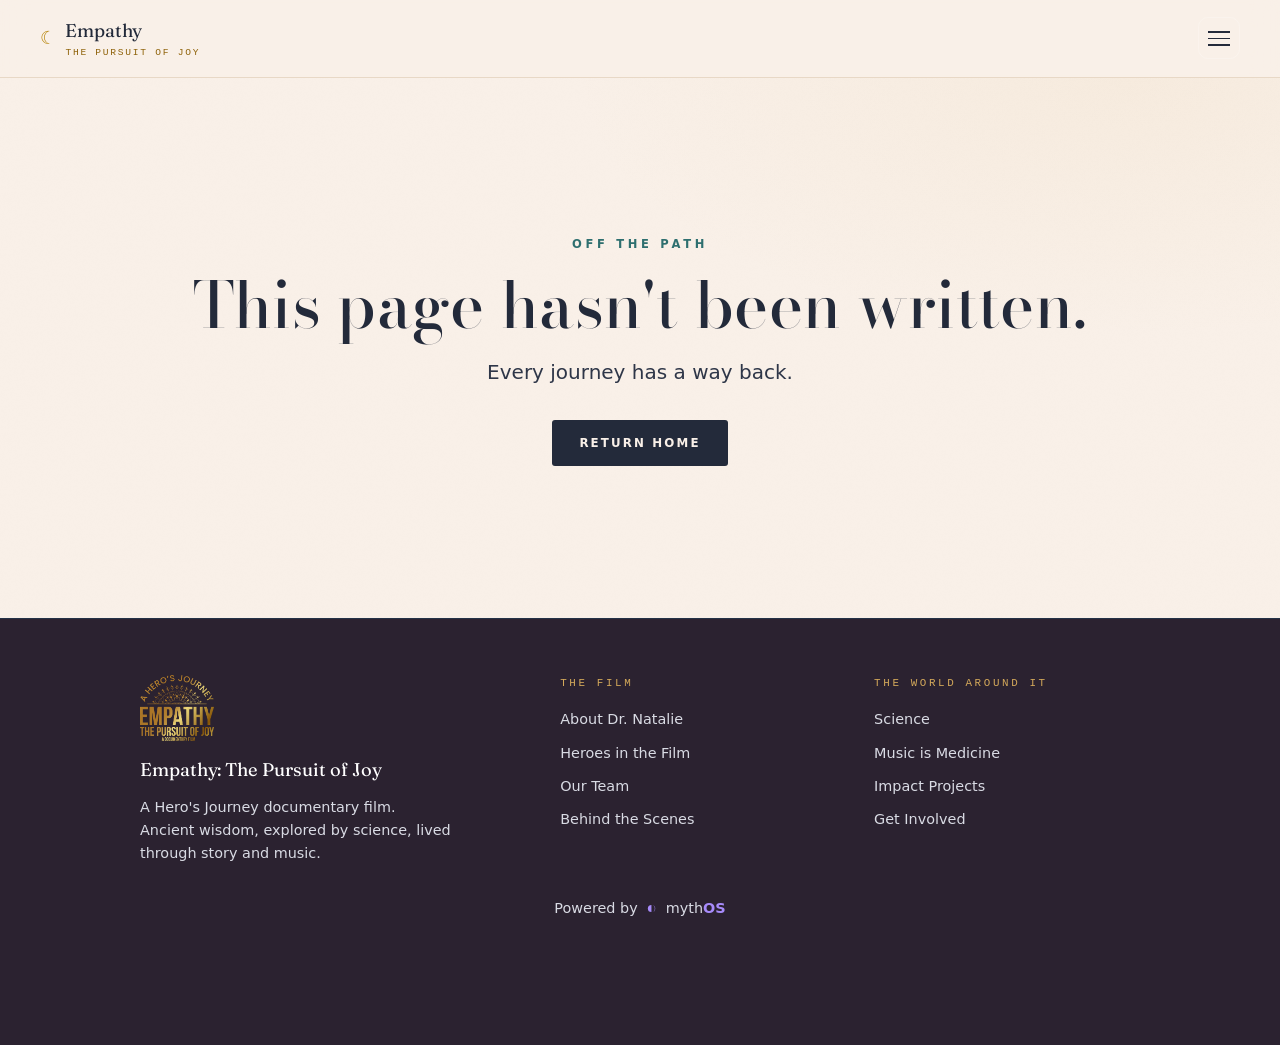
==== index.html @ 3aaf627c "Empathy site — root deploy (SVG portals, fold fixes, root og)" ====
<!doctype html>
<html lang="en">
  <head>
    <meta charset="UTF-8" />
    <meta name="viewport" content="width=device-width, initial-scale=1.0" />
    <title>Empathy: The Pursuit of Joy — A Hero's Journey Documentary Film</title>
    <meta name="description" content="Ancient wisdom, explored by science, lived through story and music. The film, the heroes, the research, the impact, and the community — one home." />
    <meta name="theme-color" content="#0e1420" />
    <meta property="og:type" content="website" />
    <meta property="og:site_name" content="Empathy: The Pursuit of Joy" />
    <meta property="og:title" content="Empathy: The Pursuit of Joy" />
    <meta property="og:description" content="What brings you back to yourself? A documentary film — and everything around it." />
    <meta property="og:url" content="https://jackpolo69.github.io/" />
    <meta property="og:image" content="https://jackpolo69.github.io/unfurl/og.jpg" />
    <meta property="og:image:width" content="1200" />
    <meta property="og:image:height" content="630" />
    <meta name="twitter:card" content="summary_large_image" />
    <meta name="twitter:title" content="Empathy: The Pursuit of Joy" />
    <meta name="twitter:description" content="What brings you back to yourself? A documentary film — and everything around it." />
    <meta name="twitter:image" content="https://jackpolo69.github.io/unfurl/og.jpg" />
      <link rel="preconnect" href="https://fonts.googleapis.com" />
    <link rel="preconnect" href="https://fonts.gstatic.com" crossorigin />
    <link href="https://fonts.googleapis.com/css2?family=Bodoni+Moda:ital,opsz,wght@0,6..96,400..700;1,6..96,400..700&family=Fraunces:ital,opsz,wght@0,9..144,300..700;1,9..144,300..700&family=Newsreader:ital,opsz,wght@1,6..72,300..500&display=swap" rel="stylesheet" />
  <script type="module" crossorigin src="/assets/index-DVrOHcKG.js"></script>
  <link rel="stylesheet" crossorigin href="/assets/index-DTZBSVXJ.css">
</head>
  <body>
    <div id="root"></div>
  </body>
</html>
---- assets/index-DTZBSVXJ.css ----
.ecosystem-story{--story-focus: 50% 50%;position:relative;isolation:isolate;min-height:clamp(34rem,72svh,52rem);display:grid;align-items:end;overflow:hidden;background:#02060d;color:#f8f4ea}.ecosystem-story:before,.ecosystem-story:after{content:"";position:absolute;inset:0;pointer-events:none}.ecosystem-story:before{z-index:-1;background:linear-gradient(180deg,#01040a0f 18%,#01040ae0 94%),linear-gradient(90deg,rgba(1,4,10,.74),transparent 70%)}.ecosystem-story:after{z-index:1;inset:auto 0 0;height:1px;background:linear-gradient(90deg,transparent,rgba(239,192,92,.78),transparent);box-shadow:0 0 28px #efc05c57}.ecosystem-story__media{position:absolute;z-index:-2;inset:0;width:100%;height:100%;object-fit:cover;object-position:var(--story-focus);filter:saturate(.92) contrast(1.04)}.ecosystem-story__body{box-sizing:border-box;min-width:0;width:min(72rem,100%);max-width:100%;padding:clamp(2rem,7vw,6.5rem);padding-top:clamp(9rem,26vh,18rem);overflow-wrap:break-word;text-shadow:0 2px 24px rgba(0,0,0,.82)}.ecosystem-story__eyebrow{margin:0 0 .8rem;color:#efc05c;font:700 .72rem/1.3 ui-monospace,SFMono-Regular,Menlo,monospace;letter-spacing:.18em;text-transform:uppercase}.ecosystem-story h2{max-width:18ch;margin:0;color:inherit;font-size:clamp(2rem,5vw,4.6rem);line-height:.98;letter-spacing:-.035em}.ecosystem-story__mythic{max-width:48rem;margin:1.3rem 0 0;color:#f8f4eae6;font-size:clamp(1rem,1.7vw,1.28rem);line-height:1.65}.ecosystem-story__nova{max-width:56rem;margin:1.15rem 0 0;color:#e2eaf5bd;font-size:.88rem;line-height:1.55}.ecosystem-story__nova strong{color:#f4d58b;font-weight:700}.ecosystem-story details{max-width:46rem;margin-top:1.4rem;color:#ebeff5c7;font-size:.84rem}.ecosystem-story summary{width:fit-content;cursor:pointer;color:#f4d58b;letter-spacing:.08em;text-transform:uppercase}.ecosystem-story ol{margin:1rem 0 0;padding-left:1.15rem;display:grid;gap:.5rem;line-height:1.5}@media (max-width: 640px){.ecosystem-story{min-height:44rem}.ecosystem-story__body{padding:14rem max(28px,env(safe-area-inset-right)) 3rem max(28px,env(safe-area-inset-left))}.ecosystem-story h2{max-width:100%;font-size:clamp(1.95rem,9vw,2.75rem);line-height:1.02}.ecosystem-story__eyebrow{font-size:.66rem;letter-spacing:.13em}}@media (prefers-reduced-motion: no-preference){.ecosystem-story__media{animation:ecosystem-story-breathe 18s ease-in-out infinite alternate}}@keyframes ecosystem-story-breathe{0%{filter:saturate(.92) contrast(1.04) brightness(.96)}to{filter:saturate(1) contrast(1.06) brightness(1.02)}}.mythos-bridge{--mb-void: #0a0a0a;--mb-nebula: #a78bfa;--mb-ink: #ece9f5;--mb-dim: rgba(236, 233, 245, .68);--mb-faint: rgba(236, 233, 245, .42);--mb-hair: rgba(167, 139, 250, .28);position:relative;isolation:isolate;overflow:hidden;background:var(--mb-void);color:var(--mb-ink);padding:calc(clamp(28px,4vw,48px) + var(--header-height, 72px)) clamp(18px,5vw,40px) clamp(56px,9vw,112px);font-family:Monaspace Argon,ui-sans-serif,system-ui,-apple-system,sans-serif;line-height:1.65}.mythos-bridge__field{position:absolute;inset:-12%;z-index:0;pointer-events:none}.mythos-bridge__nebula{position:absolute;inset:0;background:radial-gradient(46% 38% at 22% 18%,rgba(167,139,250,.3),transparent 68%),radial-gradient(38% 34% at 82% 30%,rgba(96,165,250,.18),transparent 70%),radial-gradient(52% 44% at 62% 88%,rgba(167,139,250,.16),transparent 72%),radial-gradient(70% 60% at 50% 50%,rgba(20,16,32,.9),var(--mb-void) 78%);filter:blur(2px);animation:mb-drift 42s ease-in-out infinite alternate}.mythos-bridge__stars,.mythos-bridge__stars--far{position:absolute;inset:0;background-repeat:repeat}.mythos-bridge__stars{background-image:radial-gradient(1.6px 1.6px at 12% 22%,rgba(255,255,255,.85),transparent 60%),radial-gradient(1.4px 1.4px at 68% 12%,rgba(255,255,255,.7),transparent 60%),radial-gradient(1.8px 1.8px at 38% 72%,rgba(214,202,255,.9),transparent 60%),radial-gradient(1.2px 1.2px at 88% 62%,rgba(255,255,255,.65),transparent 60%),radial-gradient(1.5px 1.5px at 52% 44%,rgba(255,255,255,.6),transparent 60%);background-size:340px 340px;animation:mb-stars 120s linear infinite}.mythos-bridge__stars--far{background-image:radial-gradient(1px 1px at 28% 34%,rgba(255,255,255,.45),transparent 60%),radial-gradient(1px 1px at 76% 78%,rgba(255,255,255,.4),transparent 60%),radial-gradient(1px 1px at 8% 86%,rgba(199,184,255,.5),transparent 60%),radial-gradient(1px 1px at 58% 8%,rgba(255,255,255,.35),transparent 60%);background-size:200px 200px;animation:mb-stars 260s linear infinite;opacity:.7}@keyframes mb-drift{0%{transform:translate3d(-1.2%,-.8%,0) scale(1)}to{transform:translate3d(1.4%,1.1%,0) scale(1.06)}}@keyframes mb-stars{0%{background-position:0 0}to{background-position:340px 680px}}.mythos-bridge__inner{position:relative;z-index:1;max-width:62rem;margin:0 auto}.mythos-bridge__lockup{display:flex;align-items:center;gap:clamp(14px,2.4vw,22px);flex-wrap:wrap}.mythos-bridge__mark{width:clamp(56px,9vw,86px);height:auto;flex:0 0 auto;color:var(--mb-nebula);filter:drop-shadow(0 0 22px rgba(167,139,250,.45));animation:mb-breathe 4.5s ease-in-out infinite}@keyframes mb-breathe{0%,to{opacity:.86;transform:scale(1)}50%{opacity:1;transform:scale(1.035)}}.mythos-bridge__wordmark{font-size:clamp(1.5rem,4.4vw,2.5rem);font-weight:300;letter-spacing:-.01em;margin:0;line-height:1.2}.mythos-bridge__wordmark b{color:var(--mb-nebula);font-weight:700}.mythos-bridge__cross{opacity:.4;padding:0 .15em}.mythos-bridge__eyebrow{margin:0 0 10px;font-size:.72rem;letter-spacing:.22em;text-transform:uppercase;color:var(--mb-nebula);opacity:.85}.mythos-bridge__declaration{margin:clamp(26px,4vw,40px) 0 0;font-size:clamp(1.12rem,2.5vw,1.5rem);line-height:1.55;font-weight:300;max-width:42ch;color:var(--mb-ink)}.mythos-bridge__declaration strong{font-weight:500;color:var(--mb-nebula)}.mythos-bridge__body{margin:20px 0 0;max-width:58ch;color:var(--mb-dim);font-size:.98rem}.mythos-bridge__rule{border:0;border-top:1px solid var(--mb-hair);margin:clamp(34px,5vw,52px) 0}.mythos-bridge__doors{display:grid;grid-template-columns:repeat(auto-fit,minmax(min(100%,15rem),1fr));gap:14px;margin:0;padding:0;list-style:none}.mythos-bridge__door{display:flex;flex-direction:column;gap:6px;padding:20px 22px;border:1px solid var(--mb-hair);border-radius:14px;background:#ffffff06;color:var(--mb-ink);text-decoration:none;transition:border-color .26s cubic-bezier(.16,1,.3,1),background .26s cubic-bezier(.16,1,.3,1),transform .26s cubic-bezier(.16,1,.3,1)}.mythos-bridge__door:hover,.mythos-bridge__door:focus-visible{border-color:#a78bfabf;background:#a78bfa17;transform:translateY(-2px)}.mythos-bridge__door:focus-visible{outline:2px solid var(--mb-nebula);outline-offset:3px}.mythos-bridge__door--primary{border-color:#a78bfaa6;background:#a78bfa21}.mythos-bridge__door-label{font-size:1.02rem;font-weight:500}.mythos-bridge__door-note{font-size:.8rem;color:var(--mb-faint);line-height:1.5}.mythos-bridge__honesty{margin:18px 0 0;font-size:.8rem;color:var(--mb-faint);max-width:60ch}.mythos-bridge__return{display:inline-flex;align-items:center;gap:8px;margin-top:clamp(34px,5vw,52px);padding:10px 20px 10px 16px;border:1px solid rgba(236,233,245,.22);border-radius:999px;color:var(--mb-dim);text-decoration:none;font-size:.9rem;transition:border-color .24s ease,color .24s ease}.mythos-bridge__return:hover,.mythos-bridge__return:focus-visible{border-color:#ece9f580;color:var(--mb-ink)}.mythos-bridge__return:focus-visible{outline:2px solid var(--mb-nebula);outline-offset:3px}.mythos-bridge .ecosystem-story{margin-top:clamp(30px,4vw,44px)}@media (prefers-reduced-motion: reduce){.mythos-bridge__nebula,.mythos-bridge__stars,.mythos-bridge__stars--far,.mythos-bridge__mark{animation:none!important}.mythos-bridge__door{transition:none}.mythos-bridge__door:hover{transform:none}}@media (max-width: 480px){.mythos-bridge__lockup{gap:12px}.mythos-bridge__door{padding:16px 18px}}:root{--void: #0e1420;--void-2: #111927;--panel: #16202f;--panel-line: #243247;--ink: #f2ead8;--ink-soft: #c9c3b4;--ink-faint: #a8b0bd;--nebula: #d4a95a;--nebula-deep: #b8903f;--honor: #3d8c8c;--serif: "Fraunces", Palatino, Georgia, serif;--script: "Newsreader", Georgia, serif;--sans: "Avenir Next", Avenir, "Helvetica Neue", system-ui, sans-serif;--mono: "IBM Plex Mono", ui-monospace, monospace;--wrap: 1080px;--ease: cubic-bezier(.16, 1, .3, 1)}*{box-sizing:border-box;margin:0;padding:0}html{scroll-behavior:smooth}body{background:var(--void);color:var(--ink);font-family:var(--sans);font-weight:400;line-height:1.6;-webkit-font-smoothing:antialiased;overflow-x:hidden}a{color:inherit;text-decoration:none}.wrap{max-width:var(--wrap);margin:0 auto;padding:0 clamp(1.25rem,4vw,2.5rem)}h1,h2,h3{font-family:var(--serif);font-weight:400;line-height:1.15;letter-spacing:-.01em}.eyebrow{font-family:var(--mono);font-size:.72rem;letter-spacing:.28em;text-transform:uppercase;color:var(--nebula);font-weight:500}.lede{font-size:clamp(1.05rem,2vw,1.25rem);color:var(--ink-soft);max-width:60ch}.btn{display:inline-flex;align-items:center;gap:.5rem;font-family:var(--sans);font-weight:500;font-size:.95rem;padding:.85rem 1.5rem;border-radius:999px;cursor:pointer;border:1px solid transparent;transition:all .4s var(--ease)}.btn-primary{background:var(--nebula);color:#0a0a0a}.btn-primary:hover{background:var(--nebula-deep);color:var(--ink);transform:translateY(-2px)}.btn-ghost{border-color:var(--panel-line);color:var(--ink-soft)}.btn-ghost:hover{border-color:var(--nebula);color:var(--ink)}.nav{position:sticky;top:0;z-index:50;display:flex;align-items:center;justify-content:space-between;padding:1rem clamp(1.25rem,4vw,2.5rem);background:#0a0a0ab8;backdrop-filter:blur(14px);border-bottom:1px solid var(--panel-line)}.nav-brand{font-family:var(--serif);font-size:1.15rem;letter-spacing:-.01em;display:flex;align-items:center;gap:.6rem}.nav-moon{color:var(--nebula);font-size:1.1rem}.nav-brand small{display:block;font-family:var(--mono);font-size:.6rem;letter-spacing:.18em;color:var(--ink-faint);text-transform:uppercase}.nav-links{display:flex;align-items:center;gap:1.75rem}.nav-links a{font-size:.9rem;color:var(--ink-soft);transition:color .3s var(--ease)}.nav-links a:hover{color:var(--ink)}.nav-links .btn{padding:.6rem 1.1rem}@media (max-width: 1280px){.nav-links{display:none}}section{padding:clamp(3.5rem,9vw,7rem) 0}.section-head{max-width:62ch;margin-bottom:3rem}.section-head h2{font-size:clamp(1.7rem,4vw,2.6rem);margin:.9rem 0 1rem}.hero{position:relative;min-height:calc(100svh - 78px);display:flex;align-items:center;padding:2.5rem 0 4.5rem;background:radial-gradient(1200px 780px at 78% 4%,rgba(124,92,240,.2),transparent 62%),radial-gradient(1100px 520px at 72% 96%,rgba(232,185,98,.1),transparent 60%),linear-gradient(180deg,#07070a 0%,var(--void) 46%,#0c0a08 100%);overflow:hidden}.hero[data-hero=threshold] .hero-photo,.hero[data-hero=writing] .hero-photo{position:absolute;inset:0;background-size:cover;background-repeat:no-repeat;z-index:0}.hero[data-hero=threshold] .hero-photo{background-image:url(/assets/hero-threshold.jpg);background-position:50% 30%}.hero[data-hero=writing] .hero-photo{background-image:url(/assets/hero-writing.jpg);background-position:72% 52%}@media (min-width: 1500px){.hero[data-hero=writing] .hero-photo{background-position:70% 68%}.hero[data-hero=threshold] .hero-photo{background-position:50% 36%}}@media (max-width: 900px){.hero[data-hero=writing] .hero-photo{background-position:78% 56%}.hero[data-hero=threshold] .hero-photo{background-position:56% 32%}}@media (max-width: 560px){.hero[data-hero=writing] .hero-photo{background-position:84% 58%}.hero[data-hero=threshold] .hero-photo{background-position:62% 34%}.hero[data-hero] .hero-photo:after{background:radial-gradient(460px 420px at 50% 44%,#06060adb,#06060a85 60%,#06060a4d 84%),linear-gradient(180deg,#06060adb,#06060a57 28%,#06060a70 62%,#070605eb)}}.hero[data-hero] .hero-photo:after{content:"";position:absolute;inset:0;background:radial-gradient(620px 420px at 50% 42%,rgba(6,6,10,.72),rgba(6,6,10,.28) 58%,transparent 78%),linear-gradient(180deg,#06060ab8,#06060a1a 30%,#06060a29 62%,#070605db)}.hero[data-hero] .hero-inner{position:relative;z-index:2}.hero[data-hero] .hero-stars,.hero[data-hero] .hero-horizon{z-index:1}.hero[data-hero] .hero-stars{opacity:.25}.hero-stars{position:absolute;inset:0;z-index:1;opacity:.55}.star{position:absolute;width:2px;height:2px;background:var(--ink);border-radius:50%;animation:twinkle 3s var(--ease) infinite}@keyframes twinkle{0%,to{opacity:.15}50%{opacity:.9}}.hero-horizon{position:absolute;left:0;right:0;bottom:25%;height:1px;z-index:1;background:linear-gradient(90deg,transparent,rgba(232,185,98,.34) 34%,rgba(232,185,98,.62) 64%,transparent);filter:blur(.4px)}.hero-horizon:after{content:"";position:absolute;left:0;right:0;top:0;height:160px;background:linear-gradient(180deg,rgba(232,185,98,.1),transparent 78%)}.hero-grain{position:absolute;inset:0;z-index:2;pointer-events:none;opacity:.4;background-image:url("data:image/svg+xml,%3Csvg xmlns='http://www.w3.org/2000/svg' width='160' height='160'%3E%3Cfilter id='n'%3E%3CfeTurbulence type='fractalNoise' baseFrequency='0.8' numOctaves='3'/%3E%3C/filter%3E%3Crect width='160' height='160' filter='url(%23n)' opacity='0.35'/%3E%3C/svg%3E");mix-blend-mode:overlay}.hero-vignette{position:absolute;inset:0;z-index:2;pointer-events:none;background:radial-gradient(ellipse 90% 78% at 50% 46%,transparent 42%,rgba(6,6,9,.72) 100%),linear-gradient(180deg,transparent 76%,var(--void) 100%)}.hero-inner{position:relative;z-index:3;display:grid;grid-template-columns:minmax(0,1.08fr) minmax(0,.92fr);gap:clamp(1.5rem,4vw,3.5rem);align-items:center;width:100%}.hero-copy{min-width:0}.hero-gate{position:relative;min-width:0;aspect-ratio:3 / 4;max-height:56svh;justify-self:center;width:min(100%,380px);animation:gate-breathe 7s var(--ease) infinite alternate}@keyframes gate-breathe{0%{transform:translateY(0) scale(1)}to{transform:translateY(-8px) scale(1.018)}}.hero-gate:before{content:"";position:absolute;left:50%;top:46%;translate:-50% -50%;width:150%;aspect-ratio:1;border-radius:50%;background:radial-gradient(circle,rgba(232,185,98,.34) 0%,rgba(167,139,250,.14) 38%,transparent 68%);filter:blur(18px)}.hero-gate:after{content:"";position:absolute;left:50%;bottom:-4%;translate:-50% 0;width:150%;height:22%;border-radius:50%;background:radial-gradient(ellipse,rgba(232,185,98,.3),transparent 70%);filter:blur(12px)}.gate-arch{position:absolute;inset:0 12% 4%;border-radius:50% 50% 4px 4px/42% 42% 0 0;border:2px solid transparent;background:linear-gradient(180deg,#07060af0,#09080ddb 42%,#18120c8c) padding-box,linear-gradient(175deg,#ffe2a8,#e8b962eb 32%,#a78bfa8c 74%,#a78bfa1f) border-box;box-shadow:0 0 40px #e8b96238,inset 0 -40px 70px -30px #e8b96259}.gate-sill{position:absolute;left:6%;right:6%;bottom:4%;height:2px;background:linear-gradient(90deg,transparent,rgba(255,238,201,1) 22%,#fff 50%,rgba(255,238,201,1) 78%,transparent);box-shadow:0 0 22px 5px #e8b9628c;animation:sill 5.5s var(--ease) infinite alternate}@keyframes sill{0%{opacity:.65}to{opacity:1}}.gate-light{position:absolute;left:50%;bottom:4%;translate:-50% 0;width:22%;height:72%;border-radius:50% 50% 2px 2px/26% 26% 0 0;background:linear-gradient(180deg,#fffaee4d,#ffeec99e 42%,#fff6e1f5 88%,#fff);filter:blur(5px);animation:gate-glow 5.5s var(--ease) infinite alternate}@keyframes gate-glow{0%{opacity:.72}to{opacity:1}}.gate-path{position:absolute;left:50%;bottom:4%;translate:-50% 0;width:26%;height:46%;background:linear-gradient(180deg,rgba(255,238,201,.34),rgba(232,185,98,.1) 46%,transparent 88%);clip-path:polygon(38% 0%,62% 0%,100% 100%,0% 100%);filter:blur(10px);transform:translateY(96%);opacity:.85}.gate-ring{position:absolute;left:50%;bottom:4%;translate:-50% 0;border:1px solid rgba(232,185,98,.2);border-bottom-color:transparent;border-radius:50% 50% 0 0/100% 100% 0 0}.gate-ring.r1{width:108%;height:58%}.gate-ring.r2{width:132%;height:71%;border-color:#e8b96221;border-bottom-color:transparent}.gate-ring.r3{width:158%;height:85%;border-color:#a78bfa1a;border-bottom-color:transparent}.hero h1{font-size:clamp(2.3rem,5vw,4rem);max-width:15ch;margin:1.3rem 0}.hero h1 .turn{color:var(--honor);font-style:italic}.hero .lede{margin-bottom:2rem;max-width:46ch;font-size:clamp(1rem,1.35vw,1.14rem)}.hero-cta{display:flex;gap:1rem;flex-wrap:wrap}.hero .rise{opacity:0;transform:translateY(18px);animation:hero-rise 1s var(--ease) forwards}.hero .rise-1{animation-delay:.05s}.hero .rise-2{animation-delay:.18s}.hero .rise-3{animation-delay:.32s}.hero .rise-4{animation-delay:.46s}@keyframes hero-rise{to{opacity:1;transform:none}}.hero-cue{position:absolute;left:50%;bottom:1.6rem;translate:-50% 0;z-index:3;display:flex;flex-direction:column;align-items:center;gap:.55rem;font-family:var(--mono);font-size:.6rem;letter-spacing:.3em;text-transform:uppercase;color:var(--ink-faint)}.hero-cue i{display:block;width:1px;height:34px;background:linear-gradient(180deg,var(--honor),transparent);animation:cue 2.6s var(--ease) infinite}@keyframes cue{0%,to{opacity:.3;transform:scaleY(.65)}50%{opacity:1;transform:scaleY(1)}}@media (max-width: 900px){.hero{padding:1.75rem 0 2.5rem;align-items:center;min-height:calc(100svh - 104px)}.hero-inner{grid-template-columns:minmax(0,1fr);gap:clamp(1.1rem,3.4svh,2rem)}.hero-copy{order:2}.hero-gate{order:1;width:min(58%,230px);max-height:27svh}.hero h1{max-width:100%;font-size:clamp(1.95rem,7.4vw,2.8rem);margin:.85rem 0}.hero .lede{max-width:100%;font-size:.97rem;line-height:1.55;margin-bottom:1.5rem}.hero-cue,.gate-path{display:none}}@media (max-width: 420px){.hero-gate{width:min(54%,190px);max-height:23svh}.hero .lede{font-size:.93rem}.hero-cta{gap:.7rem}.hero-cta .btn{flex:1 1 100%;text-align:center;justify-content:center}}@media (prefers-reduced-motion: reduce){.hero-gate,.gate-light,.gate-sill,.hero-cue i,.star{animation:none}.gate-light{opacity:.92}.hero .rise{opacity:1;transform:none;animation:none}}.pillars{display:grid;grid-template-columns:repeat(4,1fr);gap:1rem}@media (max-width: 860px){.pillars{grid-template-columns:repeat(2,1fr)}}@media (max-width: 460px){.pillars{grid-template-columns:1fr}}.pillar{background:var(--panel);border:1px solid var(--panel-line);border-radius:14px;padding:1.6rem;transition:all .4s var(--ease)}.pillar:hover{border-color:var(--nebula);transform:translateY(-4px)}.pillar .letter{font-family:var(--serif);font-size:2.6rem;color:var(--nebula);line-height:1}.pillar h3{font-size:1.15rem;margin:.6rem 0 .5rem}.pillar p{font-size:.9rem;color:var(--ink-soft)}.arc{display:grid;grid-template-columns:repeat(3,1fr);gap:1.5rem}@media (max-width: 780px){.arc{grid-template-columns:1fr}}.act{border-left:2px solid var(--panel-line);padding:.2rem 0 .2rem 1.4rem}.act .num{font-family:var(--mono);font-size:.72rem;letter-spacing:.2em;color:var(--honor);text-transform:uppercase}.act h3{font-size:1.3rem;margin:.4rem 0 .6rem}.act p{font-size:.92rem;color:var(--ink-soft)}.tiers{display:grid;grid-template-columns:repeat(3,1fr);gap:1.25rem}@media (max-width: 780px){.tiers{grid-template-columns:1fr}}.tier{background:var(--void-2);border:1px solid var(--panel-line);border-radius:16px;padding:1.8rem}.tier .cert{font-family:var(--mono);font-size:.72rem;letter-spacing:.18em;color:var(--nebula);text-transform:uppercase}.tier h3{font-size:1.35rem;margin:.5rem 0}.tier .dur{color:var(--ink-faint);font-size:.85rem;margin-bottom:.8rem}.tier p{font-size:.9rem;color:var(--ink-soft)}.proof{background:var(--void-2);border-top:1px solid var(--panel-line);border-bottom:1px solid var(--panel-line)}.proof-grid{display:grid;grid-template-columns:repeat(3,1fr);gap:2rem}@media (max-width: 780px){.proof-grid{grid-template-columns:1fr}}.stat .big{font-family:var(--serif);font-size:clamp(2.4rem,5vw,3.4rem);color:var(--nebula)}.stat p{font-size:.9rem;color:var(--ink-soft)}.stat cite{display:block;font-family:var(--mono);font-size:.68rem;color:var(--ink-faint);margin-top:.4rem;font-style:normal}.founder{background:linear-gradient(180deg,transparent,rgba(124,92,240,.06))}.founder-grid{display:grid;grid-template-columns:300px 1fr;gap:clamp(1.5rem,4vw,3.5rem);align-items:start;margin-top:1.5rem}@media (max-width: 780px){.founder-grid{grid-template-columns:1fr;max-width:420px}.founder-photo{max-width:240px}}.founder-photo{margin:0}.founder-photo img{width:100%;height:auto;border-radius:16px;border:1px solid var(--panel-line);display:block;background:var(--panel);aspect-ratio:4 / 5;object-fit:cover}.founder-photo figcaption{margin-top:1rem;font-size:.85rem;color:var(--ink-faint);line-height:1.5}.founder-photo figcaption strong{display:block;font-family:var(--serif);font-size:1.15rem;color:var(--ink);font-weight:400;margin-bottom:.1rem}.founder blockquote{font-family:var(--serif);font-size:clamp(1.7rem,4vw,2.8rem);line-height:1.2;max-width:20ch;margin:0 0 1.6rem;color:var(--ink)}.founder .honor-word{color:var(--honor);font-style:italic}.founder-story{max-width:60ch}.founder-story p{font-size:clamp(1rem,1.7vw,1.15rem);color:var(--ink-soft);margin-bottom:1.1rem;line-height:1.65}.founder-story strong{color:var(--ink);font-weight:500}.founder .sig{font-family:var(--mono);font-size:.8rem;letter-spacing:.15em;color:var(--ink-faint);margin-top:1.5rem;text-transform:uppercase}.mission{background:radial-gradient(1000px 500px at 30% 0%,rgba(232,185,98,.06),transparent 60%)}.mission-body{max-width:68ch}.mission-body p{font-size:clamp(1.05rem,1.9vw,1.3rem);color:var(--ink-soft);margin-bottom:1.3rem;line-height:1.65}.mission-body strong{color:var(--ink);font-weight:500}.mission-close{font-family:var(--serif);font-size:clamp(1.4rem,3vw,2rem)!important;color:var(--ink)!important;margin-top:.5rem}.mission-close em{color:var(--honor);font-style:italic}.cta-band{text-align:center;background:radial-gradient(800px 400px at 50% 0%,rgba(124,92,240,.16),transparent 60%)}.cta-band h2{font-size:clamp(1.8rem,4vw,2.8rem);margin-bottom:1rem}.cta-band .lede{margin:0 auto 2rem}.foot{border-top:1px solid var(--panel-line);padding:3.5rem 0 2.5rem;color:var(--ink-faint);font-size:.9rem}.foot-grid{display:grid;grid-template-columns:1.4fr 1fr 1fr;gap:3rem;align-items:flex-start}.foot-brand strong{display:block;font-family:var(--serif);font-size:1.15rem;font-weight:400;margin-bottom:.7rem}.foot-brand p{max-width:34ch;line-height:1.6}.foot-col{display:flex;flex-direction:column;gap:.65rem}.foot-head{font-family:var(--mono);font-size:.68rem;letter-spacing:.24em;text-transform:uppercase;color:var(--nebula);margin-bottom:.35rem}@media (max-width: 720px){.foot-grid{grid-template-columns:1fr;gap:2rem}}.foot a{color:var(--ink-soft)}.foot .foot-links{display:flex;gap:1.5rem;flex-wrap:wrap}.foot .fine{margin-top:2rem;font-size:.75rem;color:var(--ink-faint);max-width:60ch}.page,.music-night.page{padding-top:0}.page ul{list-style:none;display:grid;gap:.7rem;margin:1.2rem 0}.page li{padding-left:1.4rem;position:relative;color:var(--ink-soft)}.page li:before{content:"◆";color:var(--nebula);position:absolute;left:0;font-size:.7rem;top:.35rem}.page p{max-width:66ch;color:var(--ink-soft);margin-bottom:1rem}.page h3{color:var(--ink);font-size:1.3rem;margin:2rem 0 .6rem}.reveal{opacity:0;transform:translateY(14px);transition:opacity .45s var(--ease),transform .45s var(--ease)}.reveal.in{opacity:1;transform:none}@media (prefers-reduced-motion: reduce){*{animation:none!important;transition:none!important;scroll-behavior:auto!important}.reveal{opacity:1;transform:none}}.hero-gate{position:absolute;left:50%;top:52%;translate:-50% -50%;width:min(74svh,86vw);max-height:none;aspect-ratio:3 / 4;z-index:0;animation:gate-open 2.6s cubic-bezier(.16,.9,.2,1) both,gate-breathe 7s var(--ease) 2.6s infinite alternate}@keyframes gate-open{0%{transform:scale(.86) translateY(6%);opacity:0}to{transform:scale(1) translateY(0);opacity:1}}.hero-copy{position:relative;z-index:3;text-align:center;max-width:min(40rem,88vw)}.hero-copy:before{content:"";position:absolute;inset:-10% -14%;z-index:-1;pointer-events:none;background:radial-gradient(ellipse 60% 56% at 50% 50%,rgba(7,7,10,.88) 0%,rgba(7,7,10,.62) 44%,transparent 76%)}@media (prefers-reduced-motion: reduce){.hero-gate{animation:none}}@media (max-width: 900px){.hero-gate{width:min(64svh,96vw);top:50%}.hero-copy{order:unset}}.nav{position:relative}.nav-burger{display:none;flex-direction:column;justify-content:center;gap:5px;width:42px;height:42px;padding:0 9px;background:transparent;border:1px solid rgba(255,255,255,.24);border-radius:10px;cursor:pointer}.nav-burger span{display:block;height:1.5px;width:100%;background:currentColor;transition:transform .3s ease,opacity .2s ease}.nav.open .nav-burger span:nth-child(1){transform:translateY(6.5px) rotate(45deg)}.nav.open .nav-burger span:nth-child(2){opacity:0}.nav.open .nav-burger span:nth-child(3){transform:translateY(-6.5px) rotate(-45deg)}.nav-panel{position:absolute;left:0;right:0;top:100%;display:none;flex-direction:column;gap:.2rem;padding:.75rem 1.25rem 1.5rem;background:#07070af7;backdrop-filter:blur(14px);-webkit-backdrop-filter:blur(14px);border-top:1px solid rgba(255,255,255,.08);z-index:40}.nav-panel a{padding:.95rem .25rem;font-size:1.02rem;border-bottom:1px solid rgba(255,255,255,.06)}.nav-panel-cta{margin-top:1rem;text-align:center;border-bottom:none!important;background:var(--nebula);color:#0b0b10!important;border-radius:999px;padding:.85rem 1.1rem!important;font-weight:600}@media (max-width: 1280px){.nav-burger{display:inline-flex}.nav.open .nav-panel{display:flex}}.hero-gate{display:none}.hero-inner{grid-template-columns:minmax(0,1fr);justify-items:center}.hero-copy{position:relative;z-index:3;text-align:center;max-width:min(42rem,90vw);margin-bottom:clamp(2rem,9svh,6rem)}.hero-copy h1{max-width:min(22ch,100%);margin-inline:auto;text-wrap:balance}.hero-copy .lede{margin-inline:auto}.hero-copy .hero-cta{justify-content:center}.hero-horizon{bottom:22%;height:1px;background:linear-gradient(90deg,transparent 0%,rgba(232,185,98,.16) 14%,rgba(255,225,160,.85) 50%,rgba(232,185,98,.16) 86%,transparent 100%);filter:none;animation:daybreak-line 3.2s cubic-bezier(.16,.9,.2,1) both}.hero-horizon:after{top:auto;bottom:0;height:min(46svh,420px);background:radial-gradient(120% 100% at 50% 100%,rgba(255,214,140,.34) 0%,rgba(232,185,98,.14) 34%,transparent 72%),linear-gradient(0deg,rgba(232,185,98,.16),transparent 76%);animation:daybreak-glow 3.6s cubic-bezier(.16,.9,.2,1) both}.hero-horizon:before{content:"";position:absolute;left:0;right:0;top:0;height:34svh;background:linear-gradient(180deg,#0c0a088c,#0a0908 62%)}@keyframes daybreak-line{0%{transform:scaleX(.35);opacity:0}to{transform:scaleX(1);opacity:1}}@keyframes daybreak-glow{0%{opacity:0;transform:translateY(14%)}to{opacity:1;transform:translateY(0)}}@media (prefers-reduced-motion: reduce){.hero-horizon,.hero-horizon:after{animation:none}}.hero-horizon{display:none}.hero:after{content:"";position:absolute;inset:0;z-index:1;pointer-events:none;background:radial-gradient(160% 62% at 50% 104%,rgba(255,220,150,.42) 0%,rgba(232,185,98,.2) 28%,rgba(232,185,98,.05) 52%,transparent 74%),linear-gradient(0deg,rgba(232,185,98,.13) 0%,transparent 46%);animation:daybreak-glow 3.6s cubic-bezier(.16,.9,.2,1) both}.hero .hero-inner:after{content:"";position:absolute;left:50%;translate:-50% 0;bottom:clamp(-9rem,-13svh,-6rem);width:100vw;height:1px;z-index:2;pointer-events:none;background:linear-gradient(90deg,transparent 0%,rgba(232,185,98,.1) 12%,rgba(255,232,175,.92) 50%,rgba(232,185,98,.1) 88%,transparent 100%);animation:daybreak-line 3.2s cubic-bezier(.16,.9,.2,1) both}.hero-inner{position:relative}.hero .hero-inner:after{display:none}.hero:before{content:"";position:absolute;left:0;right:0;bottom:26%;height:1px;z-index:2;pointer-events:none;background:linear-gradient(90deg,transparent 0%,rgba(232,185,98,.12) 10%,rgba(255,236,186,.95) 50%,rgba(232,185,98,.12) 90%,transparent 100%);box-shadow:0 0 22px #ffd68c6b;animation:daybreak-line 3.2s cubic-bezier(.16,.9,.2,1) both}.hero:after{background:radial-gradient(58% 30% at 50% 74%,rgba(255,226,164,.55) 0%,rgba(255,205,120,.26) 34%,transparent 70%),radial-gradient(160% 46% at 50% 74%,rgba(232,185,98,.3) 0%,rgba(232,185,98,.1) 40%,transparent 72%),linear-gradient(0deg,rgba(28,20,10,.92) 0%,rgba(20,15,10,.55) 18%,transparent 26%),linear-gradient(0deg,rgba(232,185,98,.1) 0%,transparent 44%)}.hero-stars,.hero-horizon,.hero-grain,.hero-gate,.gate-arch,.gate-ring,.gate-light,.gate-path,.gate-sill,.hero-cue{display:none!important}.hero{position:relative;min-height:92svh;display:grid;place-items:center;text-align:center;overflow:hidden;background:radial-gradient(1200px 700px at 50% 118%,rgba(212,169,90,.16),transparent 60%),radial-gradient(900px 600px at 50% -10%,rgba(61,140,140,.1),transparent 55%),var(--void)}.hero-inner{position:relative;z-index:3;max-width:860px;padding:7.5rem 1.5rem 4rem}.hero-copy{margin:0 auto}.hero h1{font-family:var(--serif);font-weight:380;font-size:clamp(2.6rem,6vw,4.6rem);line-height:1.08;max-width:none;margin:1.1rem auto 1.4rem;letter-spacing:-.01em}.hero h1 em{font-style:italic;color:var(--nebula);font-family:var(--script);font-weight:400}.breath-field{position:absolute;inset:0;z-index:1;display:grid;place-items:center;pointer-events:none}.breath-ring{width:min(72vmin,640px);height:min(72vmin,640px);border-radius:50%;border:1.5px solid rgba(212,169,90,.35);box-shadow:0 0 60px 8px #d4a95a1a,inset 0 0 90px 12px #d4a95a14;animation:breathe 11s cubic-bezier(.42,0,.58,1) infinite}.breath-ring:after{content:"";position:absolute;inset:-18%;border-radius:50%;background:radial-gradient(circle,rgba(212,169,90,.1) 0%,transparent 62%);animation:breathe-glow 11s cubic-bezier(.42,0,.58,1) infinite}@keyframes breathe{0%,to{transform:scale(.86);opacity:.75}45%{transform:scale(1);opacity:1}55%{transform:scale(1);opacity:1}}@keyframes breathe-glow{0%,to{opacity:.5}50%{opacity:1}}.breath-cue{display:inline-block;font-family:var(--script);font-style:italic;color:var(--ink-faint);font-size:1.02rem;letter-spacing:.06em}.breath-cue .in,.breath-cue .out{animation:cue 11s cubic-bezier(.42,0,.58,1) infinite}.breath-cue .out{animation-delay:-5.5s}@keyframes cue{0%,to{opacity:.25}45%,55%{opacity:1}}.ember{position:absolute;width:7px;height:7px;border-radius:50%;z-index:2;background:var(--nebula);box-shadow:0 0 18px 4px #d4a95a73}.ember.a{animation:ember-a 23s ease-in-out infinite}.ember.b{background:#e8d9b0;box-shadow:0 0 18px 4px #e8d9b066;animation:ember-b 23s ease-in-out infinite}@keyframes ember-a{0%{transform:translate(-34vw,-18vh);opacity:0}12%{opacity:.9}38%{transform:translate(-12vw,6vh)}62%{transform:translate(-3.2vw,.5vh)}82%{transform:translate(-2.6vw)}to{transform:translate(-2.6vw);opacity:0}}@keyframes ember-b{0%{transform:translate(30vw,20vh);opacity:0}12%{opacity:.9}38%{transform:translate(10vw,-7vh)}62%{transform:translate(2.8vw,-.5vh)}82%{transform:translate(2.2vw)}to{transform:translate(2.2vw);opacity:0}}.section-head .eyebrow{letter-spacing:.22em}.section-head:before{content:"";display:block;width:44px;height:44px;margin:0 auto 1.2rem;border-radius:50%;border:1px solid rgba(212,169,90,.4);background:radial-gradient(circle,rgba(212,169,90,.12),transparent 65%)}.mission .section-head,.cta-band .wrap{text-align:center}.section-head h2{font-family:var(--serif);font-weight:400}.proof h3{font-family:var(--serif);font-weight:450}.proof{border-radius:20px}.lede em,.script{font-family:var(--script);font-style:italic}.cta-band{background:radial-gradient(900px 420px at 50% 120%,rgba(212,169,90,.2),transparent 62%),var(--void-2)}@media (prefers-reduced-motion: reduce){.breath-ring,.breath-ring:after,.breath-cue .in,.breath-cue .out,.ember{animation:none!important}.breath-ring{transform:scale(.95)}.ember{display:none}}:root{--paper: #f7f1e4;--paper-2: #f1e8d6;--card: #fffcf4;--card-line: #e4d9c2;--ink-day: #232a3a;--ink-day-soft: #4c5266;--ink-day-faint: #7d8296;--gold: #b8860b;--gold-deep: #96690a;--teal-day: #2e6f6f}body{background:var(--paper);color:var(--ink-day)}.nav{background:#f7f1e4e0;backdrop-filter:blur(14px);-webkit-backdrop-filter:blur(14px);border-bottom:1px solid var(--card-line)}.nav a,.nav-brand{color:var(--ink-day)}.nav-brand small,.nav-moon{color:var(--gold)}.nav-links a:hover{color:var(--gold-deep)}.nav-burger{color:var(--ink-day)}.nav-panel{background:#f7f1e4fa;border-top:1px solid var(--card-line)}.nav-panel a{color:var(--ink-day);border-bottom:1px solid rgba(35,42,58,.08)}.btn-primary{background:var(--ink-day);color:var(--paper)!important;border:none}.btn-primary:hover{background:#2e3750}.btn-ghost{border:1.5px solid var(--gold);color:var(--gold-deep)!important;background:transparent}.btn-ghost:hover{background:#b8860b14}.nav-panel-cta{background:var(--ink-day);color:var(--paper)!important}.hero{min-height:88svh;background:radial-gradient(1000px 640px at 50% 36%,rgba(212,169,90,.22),transparent 62%),radial-gradient(1200px 800px at 85% -10%,rgba(46,111,111,.08),transparent 55%),var(--paper)}.hero h1{color:var(--ink-day)}.hero .lede{color:var(--ink-day-soft)}.lede.script[style]{color:var(--gold-deep)!important}.eyebrow{color:var(--teal-day)}.breath-cue{color:var(--ink-day-faint)}.breath-ring{border-color:#b8860b73;box-shadow:0 0 80px 10px #d4a95a38,inset 0 0 110px 16px #d4a95a24}.breath-ring:after{background:radial-gradient(circle,rgba(212,169,90,.16) 0%,transparent 62%)}.ember{background:var(--gold);box-shadow:0 0 14px 3px #b8860b59}.ember.b{background:var(--teal-day);box-shadow:0 0 14px 3px #2e6f6f4d}.hero-vignette{display:none!important}.page,.mission{background:transparent}.mission .wrap,.cta-band .wrap,.section-head h2,.mission h2,.cta-band h2{color:var(--ink-day)}.section-head:before{border-color:#b8860b80;background:radial-gradient(circle,rgba(212,169,90,.18),transparent 65%)}.lede{color:var(--ink-day-soft)}.proof,.pillar,.tier,.act,.stat{background:var(--card);border:1px solid var(--card-line);box-shadow:0 6px 24px -12px #232a3a24;color:var(--ink-day)}.proof h3,.pillar h3,.tier h3{color:var(--ink-day)}.proof p,.pillar p{color:var(--ink-day-soft)}.proof .eyebrow{color:var(--teal-day)}.proof:hover{border-color:#b8860b8c}.cta-band{background:radial-gradient(900px 460px at 50% 0%,rgba(212,169,90,.18),transparent 60%),var(--paper-2);border-top:1px solid var(--card-line);border-bottom:1px solid var(--card-line)}input[type=email]{background:var(--card)!important;border:1px solid var(--card-line)!important;color:var(--ink-day)!important}.foot{background:var(--ink-day);color:#d9dbe4}.foot a{color:#d9dbe4}.foot a:hover{color:var(--nebula)}.foot strong{color:#fff}.foot-legal{color:#9aa0b3;margin-top:2.6rem;padding-top:1.4rem;border-top:1px solid rgba(217,219,228,.14);font-size:.78rem}[style*="padding-top:56.25%"]{border-color:var(--card-line)!important;background:var(--card)!important}.hero:before,.hero:after,.hero-copy:before,.hero-copy:after,.hero-inner:before,.hero-inner:after{display:none!important;content:none!important}.hero-copy{background:none!important}.hero{background:linear-gradient(180deg,rgba(247,241,228,.82) 0%,rgba(247,241,228,.62) 40%,rgba(247,241,228,.88) 82%,var(--paper) 100%),url(/assets/stills/hero-overlook.jpg) center 30% / cover no-repeat,var(--paper)}.proof.has-img{padding:0;overflow:hidden}.proof.has-img img{width:100%;height:190px;object-fit:cover;display:block}.proof.has-img .proof-body{padding:1.4rem 1.5rem 1.6rem}.still-band{margin:2.2rem 0 0;border-radius:20px;overflow:hidden}.still-band img{width:100%;max-height:420px;object-fit:cover;display:block}.still-caption{font-family:var(--mono);font-size:.74rem;letter-spacing:.18em;text-transform:uppercase;color:var(--ink-day-faint);text-align:center;padding:1rem 1rem .4rem;background:transparent}:root{--paper: #f9f0e8;--paper-2: #f4e7db;--card: #fffaf3;--card-line: #e8d8c6;--garnet: #9d4452;--garnet-deep: #7d3340;--rose-air: rgba(157,68,82,.07);--ink: var(--ink-day);--ink-soft: #2e3648;--ink-day-soft: #2e3648;--ink-faint: #4c5266;--ink-day-faint: #4c5266;--gold-deep: #8f6209}.nav-brand small{color:var(--gold-deep)}body{background:var(--paper)}.nav{background:#f9f0e8e0}.nav-panel{background:#f9f0e8fa}.hero{background:linear-gradient(180deg,rgba(249,240,232,.8) 0%,rgba(249,240,232,.55) 38%,rgba(249,240,232,.88) 82%,var(--paper) 100%),radial-gradient(1100px 500px at 50% 8%,rgba(157,68,82,.1),transparent 60%),url(/assets/stills/hero-overlook.jpg) center 30% / cover no-repeat,var(--paper)}.breath-ring{border-color:#b8860b6b;box-shadow:0 0 80px 10px #d4a95a33,0 0 140px 30px #9d44521a,inset 0 0 110px 16px #d4a95a1f}.breath-cue .out{color:var(--garnet)}.lede.script[style]{color:var(--garnet-deep)!important}.hero h1 em{color:var(--gold-deep)}.btn-heart{background:var(--garnet);color:#fff8f4!important;border:none}.btn-heart:hover{background:var(--garnet-deep)}.mission:nth-of-type(2n) .section-head:before{border-color:#9d445273;background:radial-gradient(circle,rgba(157,68,82,.14),transparent 65%)}.cta-band{background:radial-gradient(900px 460px at 50% 0%,rgba(212,169,90,.16),transparent 60%),radial-gradient(700px 380px at 50% 100%,var(--rose-air),transparent 65%),var(--paper-2)}.proof:hover{border-color:#9d445273;box-shadow:0 10px 30px -14px #9d445240}.foot{background:#2b2230}.book-band{display:flex;gap:2rem;align-items:center;background:var(--card);border:1px solid var(--card-line);border-radius:20px;padding:2rem}.book-band-cover{width:170px;max-width:32vw;border-radius:8px;box-shadow:0 14px 34px -18px #232a3a73}.book-band-body h3{font-family:var(--serif);font-size:1.5rem;margin:.4rem 0 .6rem;color:var(--ink-day)}.book-band-body p{color:var(--ink-day-soft);max-width:52ch}.book-band-logos{display:flex;gap:1.4rem;align-items:center;margin-top:1.1rem}.book-band-logos img{height:30px;width:auto;opacity:.85}@media (max-width: 640px){.book-band{flex-direction:column;align-items:flex-start}.book-band-cover{width:140px}}.music-night{background:var(--void);color:#f2ead8;--ink: #f2ead8;--ink-day: #f2ead8;--ink-soft: #cfd4de;--ink-day-soft: #cfd4de;--ink-faint: #aeb6c6;--ink-day-faint: #aeb6c6}.music-night .eyebrow{color:var(--nebula)}.music-night h1,.music-night h2,.music-night h3{color:#f2ead8}.music-night .proof{background:var(--panel);border:1px solid var(--panel-line)}.music-night .proof p{color:#cfd4de}.music-night .section-head{max-width:62ch}.music-hero{min-height:100dvh;display:flex;align-items:center;position:relative;overflow:hidden;padding:calc(var(--header-height, 78px) + 2rem) 0 4rem;background:radial-gradient(900px 620px at 50% 30%,rgba(212,169,90,.16),transparent 62%),radial-gradient(1200px 700px at 50% 110%,rgba(157,68,82,.12),transparent 60%),linear-gradient(180deg,#090d16 0%,var(--void) 55%,#0b0f18 100%)}.music-gong{position:absolute;left:50%;top:42%;width:min(72vmin,680px);height:min(72vmin,680px);transform:translate(-50%,-50%);border-radius:50%;border:1px solid rgba(212,169,90,.28);box-shadow:0 0 120px 20px #d4a95a24,inset 0 0 140px 30px #d4a95a14;animation:gongbreath 6s var(--ease) infinite;pointer-events:none}@keyframes gongbreath{0%,to{transform:translate(-50%,-50%) scale(1);opacity:.85}50%{transform:translate(-50%,-50%) scale(1.035);opacity:1}}@media (prefers-reduced-motion: reduce){.music-gong{animation:none}}.music-hero-inner{position:relative;z-index:1;text-align:center;display:flex;flex-direction:column;align-items:center}.music-hero h1{font-size:clamp(2rem,5.4vw,3.6rem);max-width:18ch;margin:.9rem auto 1rem}.music-hero h1 em{color:var(--nebula);font-style:italic}.music-lede{margin:0 auto 2.2rem;color:#dfe3ea}.music-caption{font-family:var(--mono);font-size:.78rem;letter-spacing:.2em;text-transform:uppercase;color:#cfd4de;margin-top:1rem}.showcase-video{position:relative;cursor:pointer;width:min(860px,92vw);border-radius:18px;overflow:hidden;border:1px solid rgba(212,169,90,.3);box-shadow:0 30px 80px -30px #000c;aspect-ratio:16 / 9;background:#000}.showcase-video.small{width:100%;aspect-ratio:4 / 5;max-height:460px}.showcase-video video{width:100%;height:100%;object-fit:cover;display:block}.showcase-overlay{position:absolute;inset:0;display:flex;align-items:center;justify-content:center;background:#090d1659;transition:opacity .5s var(--ease)}.showcase-video.playing .showcase-overlay{opacity:0}.showcase-arrow{width:84px;height:84px;border-radius:50%;display:flex;align-items:center;justify-content:center;background:#d4a95aeb;color:#0a0a0a;font-size:1.6rem;padding-left:6px;box-shadow:0 0 60px 10px #d4a95a59}.music-sound{min-height:100dvh;display:flex;align-items:center;background:linear-gradient(180deg,#0b0f18,#0e1420)}.music-join{min-height:100dvh;display:flex;align-items:center;background:radial-gradient(1000px 600px at 20% 20%,rgba(157,68,82,.14),transparent 60%),#0e1420}.music-join-grid{display:grid;grid-template-columns:1.2fr 1fr;gap:3rem;align-items:center}.music-join-copy{font-size:clamp(1.05rem,1.8vw,1.25rem);color:#dfe3ea;max-width:48ch;margin-bottom:1.3rem;line-height:1.65}.music-join-cta{font-size:1.05rem;padding:1rem 2rem}@media (max-width: 820px){.music-join-grid{grid-template-columns:1fr}.showcase-video.small{max-height:380px}}.about-hero{min-height:calc(100dvh - 109px);display:flex;align-items:center;padding-top:1.5rem}.about-hero-grid{display:grid;grid-template-columns:1.25fr .75fr;gap:3.5rem;align-items:center}.about-hero h1{font-size:clamp(1.9rem,4.6vw,3.1rem);margin:.9rem 0 1.2rem;color:var(--ink-day);max-width:22ch}.about-hero h1 em{color:var(--garnet-deep);font-style:italic;display:block;margin-top:.3rem}.about-hero .lede{color:var(--ink-day-soft)}.about-hero .lede strong{color:var(--ink-day);font-weight:500}.about-hero-ctas{display:flex;gap:1rem;margin-top:1.8rem;flex-wrap:wrap}.about-portrait{text-align:center}.about-portrait img{width:min(340px,70vw);border-radius:24px;border:1px solid var(--card-line);box-shadow:0 30px 70px -30px #9d445259,0 10px 30px -18px #232a3a66}.about-portrait figcaption{font-family:var(--mono);font-size:.7rem;letter-spacing:.24em;text-transform:uppercase;color:var(--gold-deep);margin-top:1rem}.arc-rail{display:grid;gap:1.2rem;position:relative}.arc-step{background:var(--card);border:1px solid var(--card-line);border-radius:16px;padding:1.6rem 1.8rem;max-width:760px;border-left:3px solid rgba(157,68,82,.5)}.arc-step:nth-child(2n){margin-left:clamp(0px,8vw,130px);border-left-color:#b8860b8c}.arc-step h3{color:var(--ink-day);font-size:1.25rem;margin:.4rem 0 .5rem}.arc-step p{color:var(--ink-day-soft);max-width:60ch}.quote-grid{display:grid;grid-template-columns:repeat(2,1fr);gap:1.5rem}.quote-card{background:var(--card);border:1px solid var(--card-line);border-radius:18px;padding:1.8rem;display:flex;flex-direction:column;justify-content:space-between;gap:1.4rem}.quote-card blockquote{font-family:var(--serif);font-size:1.08rem;line-height:1.5;color:var(--ink-day)}.quote-card figcaption{display:flex;align-items:center;gap:.9rem}.quote-card figcaption img{width:52px;height:52px;border-radius:50%;object-fit:cover;border:1px solid var(--card-line)}.quote-card figcaption span{display:flex;flex-direction:column;font-size:.85rem;color:var(--ink-day-faint)}.quote-card figcaption strong{color:var(--ink-day);font-weight:500}.quote-note{margin-top:2rem;color:var(--ink-day-faint);font-size:.95rem}.quote-note em{color:var(--ink-day-soft)}@media (max-width: 860px){.about-hero-grid{grid-template-columns:1fr;gap:2.2rem}.about-portrait{order:-1}.quote-grid{grid-template-columns:1fr}.arc-step:nth-child(2n){margin-left:0}}.team-more{display:inline-block;margin-top:.9rem;font-family:var(--mono);font-size:.78rem;letter-spacing:.12em;color:var(--garnet-deep)}.partner-row{display:grid;grid-template-columns:repeat(3,1fr);gap:1rem;margin-top:auto;padding-top:1.6rem}.partner-face{text-align:center}.partner-face img{width:72px;height:72px;border-radius:50%;object-fit:cover;border:2px solid rgba(157,68,82,.25);display:block;margin:0 auto .55rem;box-shadow:0 8px 20px -10px #232a3a59}.partner-face figcaption{font-size:.74rem;color:var(--ink-day);font-weight:500;line-height:1.3}.team-feature{display:grid;grid-template-columns:1.35fr .65fr;align-items:stretch;background:var(--card);border:1px solid var(--card-line);border-radius:22px;overflow:hidden;margin-bottom:1.5rem;box-shadow:0 24px 60px -35px #232a3a59}.team-feature-copy{padding:2.4rem 2.6rem;display:flex;flex-direction:column;justify-content:center}.team-feature-copy h3{font-size:clamp(1.5rem,2.6vw,2rem);color:var(--ink-day);margin:.5rem 0 .8rem}.team-feature-copy p{color:var(--ink-day-soft);max-width:52ch}.team-feature-copy em{color:var(--garnet-deep);font-style:italic}.team-feature-photo{position:relative;min-height:300px}.team-feature-photo img{position:absolute;inset:0;width:100%;height:100%;object-fit:cover;object-position:50% 20%}.team-makers,.team-crew{display:grid;grid-template-columns:1fr 1fr;gap:1.5rem}.team-makers{margin-bottom:1.5rem}.team-card{display:flex;flex-direction:column;padding:2.2rem 2.4rem;border-radius:22px;transition:transform .45s var(--ease),box-shadow .45s var(--ease)}.team-card:hover{transform:translateY(-4px);box-shadow:0 26px 60px -32px #232a3a66}.team-card h3{color:var(--ink-day);font-size:1.35rem;margin:.45rem 0 .6rem}.team-card p{color:var(--ink-day-soft)}.team-mark{width:64px;height:64px;border-radius:50%;display:flex;align-items:center;justify-content:center;font-family:var(--serif);font-size:1.5rem;color:var(--garnet-deep);border:1.5px solid rgba(157,68,82,.35);background:radial-gradient(circle at 35% 30%,rgba(212,169,90,.14),transparent 70%);margin-bottom:1.1rem}.team-photo{width:84px;height:84px;border-radius:50%;overflow:hidden;margin-bottom:1.1rem;border:1.5px solid rgba(157,68,82,.35);box-shadow:0 12px 28px -16px #232a3a73}.team-photo img{width:100%;height:100%;object-fit:cover;object-position:center top;display:block}.team-more{display:inline-block;margin-top:1.1rem;font-family:var(--mono);font-size:.8rem;letter-spacing:.12em;color:var(--garnet-deep);font-weight:500}.team-more:hover{color:var(--garnet)}@media (max-width: 860px){.team-feature{grid-template-columns:1fr}.team-feature-photo{min-height:0;order:-1}.team-feature-photo img{position:static;height:auto;aspect-ratio:440 / 500;object-position:50% 12%}.team-makers,.team-crew{grid-template-columns:1fr}}.bench-grid{display:grid;grid-template-columns:repeat(3,1fr);gap:1.5rem;align-items:stretch}.bench-card{height:100%}.bench-card h3{font-size:1.15rem}.bench-mark{color:var(--teal-day);border-color:#2e6f6f59;background:radial-gradient(circle at 35% 30%,rgba(46,111,111,.12),transparent 70%);font-size:1.15rem;width:56px;height:56px}@media (max-width: 980px){.bench-grid{grid-template-columns:repeat(2,1fr)}}@media (max-width: 640px){.bench-grid{grid-template-columns:1fr}}.proof-grid{align-items:stretch}.proof{display:flex;flex-direction:column;height:100%;padding:2rem 2.2rem}.proof.has-img{padding:0}.proof h3{margin:.45rem 0 .6rem}.join-form{margin-top:auto;display:flex;gap:.6rem;align-items:stretch;flex-wrap:wrap;padding-top:1.2rem}.join-form input{flex:1;min-width:200px;padding:.85rem 1.1rem;border-radius:999px;border:1px solid var(--card-line);background:#fff;color:var(--ink-day);font-size:.95rem}.join-form input:focus{outline:2px solid rgba(157,68,82,.35);outline-offset:1px}.join-form .btn{padding:.85rem 1.6rem}.impact-mark{color:var(--garnet-deep);border-color:#9d445259;background:radial-gradient(circle at 35% 30%,rgba(157,68,82,.1),transparent 70%)}.door-grid{display:grid;grid-template-columns:repeat(2,1fr);gap:1.5rem;align-items:stretch}.door-card{position:relative;padding:2.2rem 2.4rem;border-radius:22px;transition:transform .45s var(--ease),box-shadow .45s var(--ease),border-color .45s var(--ease)}.door-card:after{content:"→";position:absolute;right:1.6rem;bottom:1.3rem;font-size:1.15rem;color:var(--garnet-deep);opacity:0;transform:translate(-6px);transition:all .4s var(--ease)}.door-card:hover{transform:translateY(-4px);box-shadow:0 26px 60px -32px #232a3a66;border-color:#9d445266}.door-card:hover:after{opacity:1;transform:none}@media (max-width: 640px){.door-grid{grid-template-columns:1fr}}.cinema{max-width:980px;margin:0 auto}.cinema-frame{position:relative;aspect-ratio:16 / 9;border-radius:20px;overflow:hidden;background:#0e1420;border:1px solid rgba(184,134,11,.35);box-shadow:0 40px 90px -40px #232a3a8c,0 0 0 6px var(--card),0 0 0 7px var(--card-line)}.cinema-frame iframe{position:absolute;inset:0;width:100%;height:100%;border:0}.cinema-poster{position:absolute;inset:0;width:100%;height:100%;padding:0;border:0;cursor:pointer;background:none}.cinema-poster img{width:100%;height:100%;object-fit:cover;display:block;transition:transform 1.2s var(--ease)}.cinema-poster:hover img{transform:scale(1.025)}.cinema-scrim{position:absolute;inset:0;background:radial-gradient(ellipse at center,#0e14200d,#0e14206b)}.cinema-poster .showcase-arrow{position:absolute;left:50%;top:50%;transform:translate(-50%,-50%)}.cinema-poster:hover .showcase-arrow{box-shadow:0 0 80px 16px #d4a95a80}.cinema-caption{font-family:var(--mono);font-size:.74rem;letter-spacing:.18em;text-transform:uppercase;color:var(--ink-day-faint);text-align:center;margin-top:1.1rem}.bts-band{display:grid;grid-template-columns:repeat(3,1fr);gap:1.2rem}.bts-band figure{border-radius:16px;overflow:hidden;border:1px solid var(--card-line);background:var(--card)}.bts-band img{width:100%;aspect-ratio:4 / 3;object-fit:cover;display:block}.bts-band figcaption{font-family:var(--mono);font-size:.72rem;letter-spacing:.18em;text-transform:uppercase;color:var(--ink-day-faint);padding:.8rem 1rem .5rem;text-align:center;background:transparent}@media (max-width: 720px){.bts-band{grid-template-columns:1fr}}.page>section{position:relative}.page>section:not(.hero):not(.music-hero):not(.music-sound):not(.music-join):before{content:"";position:absolute;inset:0;pointer-events:none;background-image:url("data:image/svg+xml,%3Csvg xmlns='http://www.w3.org/2000/svg' width='240' height='240'%3E%3Cfilter id='g'%3E%3CfeTurbulence type='fractalNoise' baseFrequency='0.85' numOctaves='2' stitchTiles='stitch'/%3E%3CfeColorMatrix type='saturate' values='0'/%3E%3C/filter%3E%3Crect width='100%25' height='100%25' filter='url(%23g)' opacity='0.35'/%3E%3C/svg%3E");opacity:.035;mix-blend-mode:multiply}.page>section>*{position:relative;z-index:1}.page>section:nth-of-type(2n):not(.music-sound){background:radial-gradient(900px 420px at 12% 100%,rgba(157,68,82,.055),transparent 62%),var(--paper-2);border-top:1px solid rgba(184,134,11,.16);border-bottom:1px solid rgba(184,134,11,.16)}.page>section:nth-of-type(odd):not(.hero):not(.music-hero):not(.music-join){background:radial-gradient(900px 420px at 88% 0%,rgba(212,169,90,.07),transparent 62%),var(--paper)}.cta-band{border-top:1px solid rgba(184,134,11,.16)}.hero-copy{position:relative}.breath-field.copy-bound{position:absolute;inset:-18% -10%;z-index:-1;display:grid;place-items:center;pointer-events:none}.breath-field.copy-bound .breath-ring{width:min(118%,720px);aspect-ratio:1 / 1;height:auto}.arc-question{font-family:var(--script);font-style:italic;font-size:clamp(1.3rem,2.6vw,1.8rem);color:var(--garnet-deep);text-align:center;max-width:34ch;margin:3rem auto 0;line-height:1.45}.mechanism{display:flex;flex-wrap:wrap;align-items:center;justify-content:center;gap:.6rem 0;background:var(--card);border:1px solid var(--card-line);border-radius:14px;padding:1.1rem 1.4rem;margin:0 0 1rem;font-family:var(--mono);font-size:.74rem;letter-spacing:.14em;text-align:center}.mech-step{white-space:nowrap}.mech-step i{margin:0 .7rem}.mech-step:last-child i{display:none}.mechanism span{color:var(--ink-day-soft)}.mechanism i{color:#b8860b99;font-style:normal}.mechanism em{color:var(--garnet-deep);font-style:normal;font-weight:700;border-bottom:2px solid rgba(157,68,82,.4);padding-bottom:1px}.film-seal{width:clamp(120px,16vw,170px);height:auto;margin:0 auto 1.2rem;display:block;filter:drop-shadow(0 6px 24px rgba(212,169,90,.25))}.film-seal.small{width:92px;margin-bottom:.9rem}.foot-seal{width:74px;height:auto;margin-bottom:.9rem;display:block;opacity:.95}.elements-band{display:grid;grid-template-columns:repeat(5,1fr);justify-items:center;align-items:end;gap:clamp(.6rem,2.5vw,2.4rem);margin:2.6rem 0 1.8rem}.elements-band .element{margin:0;text-align:center}.elements-band .element img{width:clamp(48px,8.5vw,108px);height:auto;display:block;margin:0 auto;filter:drop-shadow(0 10px 22px rgba(35,42,58,.18));transition:transform .5s var(--ease)}.elements-band .element:hover img{transform:translateY(-6px)}.elements-band .element.heart img{width:clamp(64px,11vw,140px)}.elements-band .element figcaption{margin-top:.7rem;font-family:var(--mono);font-size:clamp(.52rem,1vw,.72rem);letter-spacing:clamp(.06em,.5vw,.18em);text-transform:uppercase;color:var(--ink-soft);max-width:16ch;line-height:1.5}.elements-band .element.heart figcaption{color:var(--garnet-deep);font-weight:600}.elements-note{max-width:56ch;margin:0 auto;color:var(--ink-soft);font-size:1.02rem}.team-band{margin:2.4rem 0 2.8rem}.team-band img{max-height:460px;object-fit:cover;object-position:center 30%}.music-strip{display:grid;grid-template-columns:repeat(3,1fr);gap:1.1rem;margin-top:2.2rem}.music-strip figure{margin:0;border-radius:14px;overflow:hidden;aspect-ratio:4/3}.music-strip img{width:100%;height:100%;object-fit:cover;display:block;filter:saturate(.92) brightness(.96);transition:transform .6s var(--ease),filter .6s var(--ease)}.music-strip figure:hover img{transform:scale(1.03);filter:saturate(1) brightness(1)}@media (max-width: 720px){.music-strip{grid-template-columns:1fr}.music-strip figure{aspect-ratio:16/9}}.merch-duo{display:grid;grid-template-columns:2fr 1fr;gap:1.4rem;align-items:stretch}.merch-duo figure{margin:0;border-radius:18px;overflow:hidden}.merch-duo .merch-wide img{width:100%;height:100%;object-fit:cover;display:block}.merch-duo .merch-tag{display:flex;align-items:center;justify-content:center;background:var(--paper-deep, rgba(35,42,58,.05));padding:1.6rem}.merch-duo .merch-tag img{width:100%;max-width:260px;height:auto;display:block;filter:drop-shadow(0 14px 30px rgba(35,42,58,.22))}@media (max-width: 720px){.merch-duo{grid-template-columns:1fr}.merch-duo .merch-tag{padding:2rem}}.tier-grid{display:grid;grid-template-columns:repeat(3,1fr);gap:1.5rem;align-items:stretch}.tier-card{display:flex;flex-direction:column;text-align:left}.tier-card.featured{border:1.5px solid rgba(157,68,82,.45);box-shadow:0 26px 60px -28px #9d445259;position:relative}.tier-price{font-family:var(--mono);font-size:.85rem;letter-spacing:.1em;text-transform:uppercase;color:var(--garnet-deep);margin:.2rem 0 1rem;font-weight:600}.tier-perks{list-style:none;margin:0 0 1.4rem;padding:0}.tier-perks li{padding:.45rem 0 .45rem 1.5rem;position:relative;color:var(--ink-soft)}.tier-perks li:before{content:"☾";position:absolute;left:0;color:var(--gold-deep);font-size:.85rem}.proof-action{margin-top:auto;align-self:flex-start}.fund-band{margin-top:4rem;padding:3.5rem 2.5rem;border-radius:26px;text-align:center;background:radial-gradient(ellipse at 50% 0%,rgba(212,169,90,.12),transparent 60%),linear-gradient(170deg,#9d44521a,#232a3a0f);border:1px solid rgba(157,68,82,.22)}.fund-band h2{margin:.4rem 0 1.2rem}.fund-line{font-family:var(--serif);font-style:italic;font-size:1.25rem;color:var(--garnet-deep);max-width:46ch;margin:0 auto 1rem}.fund-copy{max-width:58ch;margin:0 auto 1.6rem;color:var(--ink-soft)}.fund-chips{display:flex;gap:.7rem;justify-content:center;flex-wrap:wrap;margin-bottom:1.8rem}.fund-chips span{font-family:var(--mono);font-size:.85rem;font-weight:600;letter-spacing:.06em;padding:.5rem 1.1rem;border-radius:999px;border:1px solid rgba(143,98,9,.4);color:var(--gold-deep)}.shop-grid{display:grid;grid-template-columns:repeat(4,1fr);gap:1.4rem;align-items:stretch}.shop-card{padding:0;overflow:hidden;display:flex;flex-direction:column}.shop-card figure{margin:0;aspect-ratio:4/3;overflow:hidden}.shop-card figure img{width:100%;height:100%;object-fit:cover;display:block;transition:transform .6s var(--ease)}.shop-card:hover figure img{transform:scale(1.04)}.shop-card .shop-tag{display:flex;align-items:center;justify-content:center;background:#232a3a0d;padding:1.2rem}.shop-card .shop-tag img{width:70%;height:auto;object-fit:contain;filter:drop-shadow(0 10px 22px rgba(35,42,58,.2))}.shop-body{padding:1.4rem 1.5rem 1.6rem;display:flex;flex-direction:column;gap:.5rem;flex:1}.shop-body .btn{margin-top:auto;align-self:flex-start}.shop-now{color:var(--garnet-deep)!important}.shop-soon{color:var(--gold-deep)!important}@media (max-width: 1024px){.shop-grid{grid-template-columns:repeat(2,1fr)}}@media (max-width: 860px){.tier-grid{grid-template-columns:1fr}}@media (max-width: 640px){.shop-grid{grid-template-columns:1fr}.fund-band{padding:2.5rem 1.4rem}}.foot-powered{display:flex;justify-content:center;margin:2rem 0 1rem}:root{--display: "Bodoni Moda", "Didot", "Bodoni MT", var(--serif)}h1,h2,.hero h1{font-family:var(--display);font-weight:500;letter-spacing:.005em;line-height:1.08}h1 em,h2 em,.hero h1 em{font-family:var(--display);font-style:italic;font-weight:400}h2{font-size:clamp(1.9rem,3.6vw,2.9rem)}.hero h1{font-size:clamp(2.6rem,6.2vw,4.6rem)}.eyebrow{font-family:var(--sans)!important;font-weight:600;font-size:.72rem;letter-spacing:.32em;text-transform:uppercase}.section-head h2{padding-bottom:1.1rem;position:relative}.section-head h2:after{content:"";position:absolute;left:0;bottom:0;width:64px;height:1px;background:var(--ink-day, #232a3a);opacity:.55}.section-head[style*="text-align:center"] h2:after,[style*="text-align:center"] .section-head h2:after{left:50%;transform:translate(-50%)}.proof,.team-card,.tier-card,.shop-card,.quote-card,.arc-step{border-radius:6px}.still-band,.cinema-frame,.merch-duo figure,.music-strip figure,.fund-band{border-radius:8px}.btn{font-family:var(--sans);text-transform:uppercase;letter-spacing:.18em;font-size:.74rem;font-weight:600;border-radius:3px;padding:.85rem 1.7rem}.btn-ghost{border-width:1px}.arc-question,.fund-line{font-family:var(--display);font-style:italic;font-weight:400}.still-band img{max-height:560px}.music-hero{padding:.8rem 0 1.4rem;min-height:calc(100dvh - 109px)}.music-hero .film-seal{width:clamp(96px,11vw,132px);margin-bottom:.8rem}.music-hero h1{font-size:clamp(1.8rem,4.6vw,3.1rem);margin:.6rem auto .8rem}.music-hero .music-lede{margin-bottom:1.4rem;max-width:62ch}.music-hero .showcase-video{width:min(760px,90vw);aspect-ratio:auto;height:min(40svh,420px)}.music-hero .showcase-video video{object-fit:cover}.music-hero .music-caption{margin-top:.8rem}@media (max-height: 760px){.music-hero .film-seal{width:84px;margin-bottom:.5rem}.music-hero .showcase-video{height:min(42svh,400px)}}.science-lead{min-height:calc(100dvh - 109px - 3rem);display:flex;flex-direction:column;justify-content:center;padding-bottom:1rem}.women-lead{background:radial-gradient(900px 420px at 50% 0%,rgba(212,169,90,.1),transparent 65%),linear-gradient(180deg,#9d445212,#9d445209);border-top:1px solid rgba(157,68,82,.18);border-bottom:1px solid rgba(157,68,82,.18);padding-top:4.5rem;padding-bottom:5rem}.women-lead .proof{background:#fcf8f3e6}.bench-well{background:radial-gradient(900px 420px at 50% 0%,rgba(212,169,90,.06),transparent 65%),linear-gradient(180deg,#2a5d5d0f,#2a5d5d06);border-top:1px solid rgba(42,93,93,.16);border-bottom:1px solid rgba(42,93,93,.16);padding-top:4.5rem;padding-bottom:5rem}.bench-well .proof{background:#fcf8f3e6}.still-band,.about-portrait,.cinema-frame{position:relative}.still-band img,.about-portrait img{outline:1px solid rgba(157,68,82,.5);outline-offset:-12px;border-radius:12px}.cinema-frame:after{content:"";position:absolute;inset:12px;border:1px solid rgba(212,169,90,.45);border-radius:8px;pointer-events:none;z-index:2}.section-head h2{font-size:clamp(2.4rem,5vw,4.1rem);line-height:1.03;letter-spacing:-.005em;max-width:18ch}.section-head[style*=center] h2,[style*="text-align:center"] .section-head h2,.section-head[style*="margin-inline:auto"] h2{font-size:clamp(1.9rem,3.6vw,2.9rem);max-width:none}.section-head .lede{font-size:1.02rem;max-width:58ch}.section-head[style*=center] .lede{margin-inline:auto}.music-hero h1{max-width:18ch}@media (max-width: 640px){.section-head h2{font-size:clamp(1.9rem,8vw,2.5rem)}}.about-portrait.breaks-frame:after{content:none}.portrait-frame{position:relative;border-radius:18px;overflow:visible;background:radial-gradient(420px 300px at 30% 18%,rgba(212,169,90,.16),transparent 65%),linear-gradient(180deg,#f7ece0,#ebd5c5);border:1px solid var(--card-line)}.portrait-keyline{position:absolute;inset:12px;z-index:1;border:1.5px solid rgba(157,68,82,.55);border-radius:6px;pointer-events:none}.portrait-frame img{position:relative;z-index:2;display:block;width:100%;height:auto;margin-top:-1.4rem;filter:drop-shadow(0 18px 34px rgba(35,42,58,.28))}.about-portrait.breaks-frame figcaption{margin-top:.9rem}.portrait-frame img,.about-portrait.breaks-frame img{border:none!important;border-radius:0!important;box-shadow:none!important;width:100%!important}.page:has(>.hero:first-child),.page:has(>.about-hero:first-child){padding-top:0}.music-hero:before{content:"";position:absolute;left:0;right:0;top:0;height:220px;background:linear-gradient(180deg,var(--paper) 0%,rgba(214,188,170,.55) 30%,rgba(90,84,92,.25) 62%,transparent 100%);pointer-events:none;z-index:0}.team-feature{transition:transform .45s var(--ease),box-shadow .45s var(--ease)}.team-feature:hover{transform:translateY(-4px);box-shadow:0 30px 70px -32px #232a3a73}.scroll-cue{position:absolute;left:50%;bottom:1.4rem;transform:translate(-50%);display:flex;flex-direction:column;align-items:center;gap:.2rem;color:var(--garnet-deep);opacity:.95;z-index:3}.scroll-cue:hover{opacity:1}.scroll-cue-line{display:block;width:1.5px;height:56px;background:linear-gradient(180deg,transparent,currentColor);animation:cue-breathe 2.6s ease-in-out infinite}.scroll-cue-tip{font-size:.85rem;line-height:1}@keyframes cue-breathe{0%,to{transform:translateY(0);opacity:.55}50%{transform:translateY(6px);opacity:1}}@media (prefers-reduced-motion: reduce){.scroll-cue-line{animation:none}}@media (max-width: 760px){.scroll-cue{display:none}}.cta-band{position:relative;padding-top:5.5rem;padding-bottom:6rem;background:radial-gradient(1100px 520px at 50% 118%,rgba(212,169,90,.42),transparent 68%),radial-gradient(900px 420px at 38% 108%,rgba(214,120,130,.3),transparent 62%),radial-gradient(1400px 640px at 62% 112%,rgba(232,185,98,.22),transparent 70%),linear-gradient(180deg,var(--paper) 0%,#f8e9d8 46%,#f4ddc2 100%);border-top:1px solid rgba(212,169,90,.28)}.cta-band .eyebrow{color:var(--garnet-deep)!important}.cta-band h2{color:var(--ink-day)}.cta-band .lede{color:var(--ink-soft)}
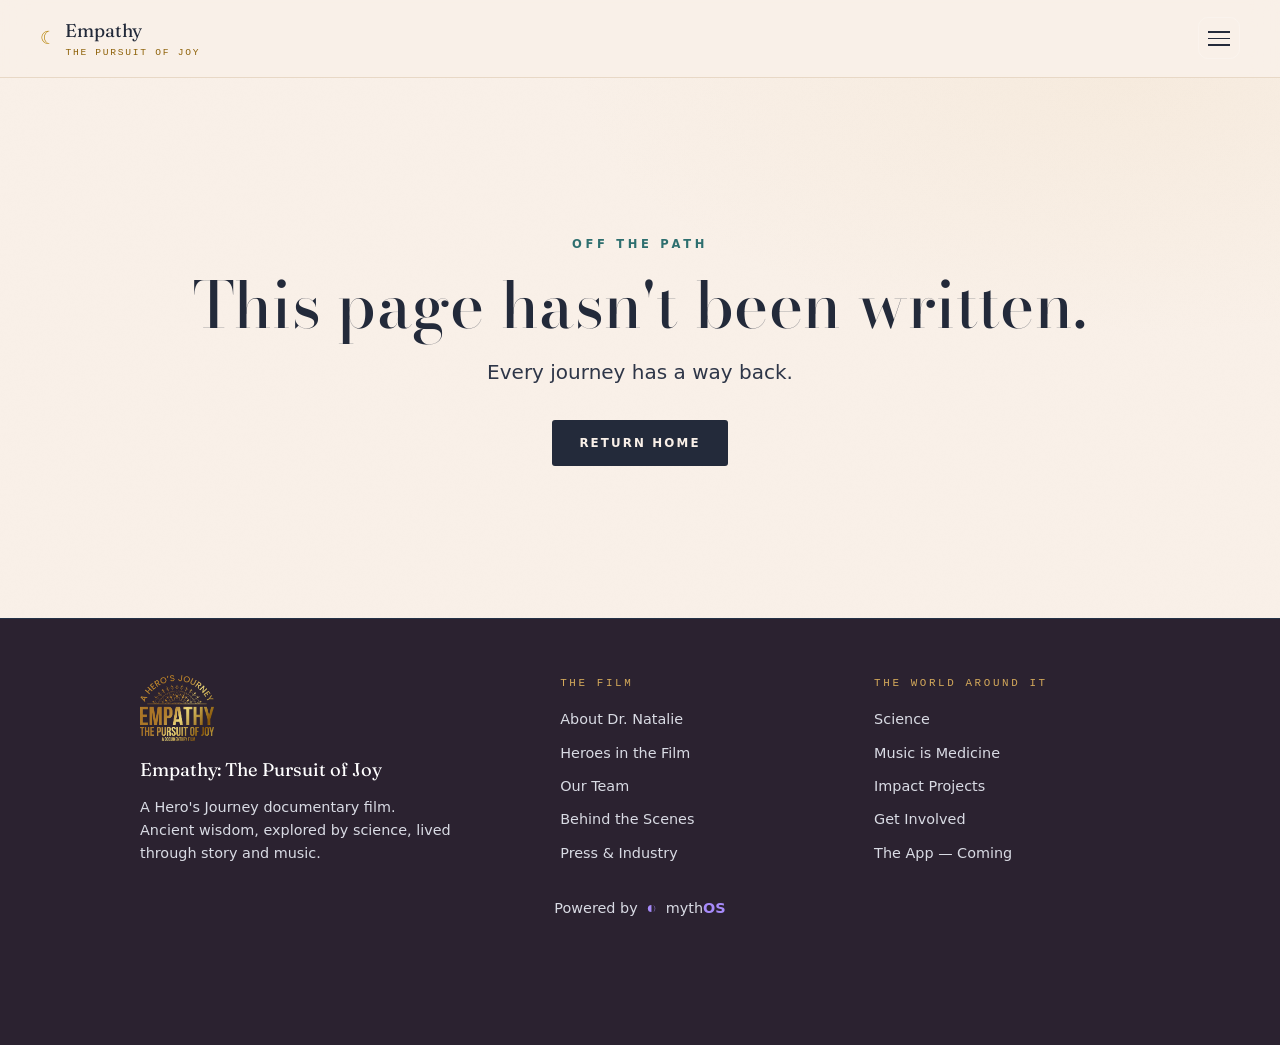
==== commit ccf79c82: "phases build: join rail + press EPK + app waitlist" ====
--- a/index.html
+++ b/index.html
@@ -21,8 +21,8 @@
       <link rel="preconnect" href="https://fonts.googleapis.com" />
     <link rel="preconnect" href="https://fonts.gstatic.com" crossorigin />
     <link href="https://fonts.googleapis.com/css2?family=Bodoni+Moda:ital,opsz,wght@0,6..96,400..700;1,6..96,400..700&family=Fraunces:ital,opsz,wght@0,9..144,300..700;1,9..144,300..700&family=Newsreader:ital,opsz,wght@1,6..72,300..500&display=swap" rel="stylesheet" />
-  <script type="module" crossorigin src="/assets/index-DVrOHcKG.js"></script>
-  <link rel="stylesheet" crossorigin href="/assets/index-DTZBSVXJ.css">
+  <script type="module" crossorigin src="/assets/index-QChy3SVm.js"></script>
+  <link rel="stylesheet" crossorigin href="/assets/index-HFPKH2F-.css">
 </head>
   <body>
     <div id="root"></div>
--- a/assets/index-HFPKH2F-.css
+++ b/assets/index-HFPKH2F-.css
@@ -0,0 +1 @@
+.ecosystem-story{--story-focus: 50% 50%;position:relative;isolation:isolate;min-height:clamp(34rem,72svh,52rem);display:grid;align-items:end;overflow:hidden;background:#02060d;color:#f8f4ea}.ecosystem-story:before,.ecosystem-story:after{content:"";position:absolute;inset:0;pointer-events:none}.ecosystem-story:before{z-index:-1;background:linear-gradient(180deg,#01040a0f 18%,#01040ae0 94%),linear-gradient(90deg,rgba(1,4,10,.74),transparent 70%)}.ecosystem-story:after{z-index:1;inset:auto 0 0;height:1px;background:linear-gradient(90deg,transparent,rgba(239,192,92,.78),transparent);box-shadow:0 0 28px #efc05c57}.ecosystem-story__media{position:absolute;z-index:-2;inset:0;width:100%;height:100%;object-fit:cover;object-position:var(--story-focus);filter:saturate(.92) contrast(1.04)}.ecosystem-story__body{box-sizing:border-box;min-width:0;width:min(72rem,100%);max-width:100%;padding:clamp(2rem,7vw,6.5rem);padding-top:clamp(9rem,26vh,18rem);overflow-wrap:break-word;text-shadow:0 2px 24px rgba(0,0,0,.82)}.ecosystem-story__eyebrow{margin:0 0 .8rem;color:#efc05c;font:700 .72rem/1.3 ui-monospace,SFMono-Regular,Menlo,monospace;letter-spacing:.18em;text-transform:uppercase}.ecosystem-story h2{max-width:18ch;margin:0;color:inherit;font-size:clamp(2rem,5vw,4.6rem);line-height:.98;letter-spacing:-.035em}.ecosystem-story__mythic{max-width:48rem;margin:1.3rem 0 0;color:#f8f4eae6;font-size:clamp(1rem,1.7vw,1.28rem);line-height:1.65}.ecosystem-story__nova{max-width:56rem;margin:1.15rem 0 0;color:#e2eaf5bd;font-size:.88rem;line-height:1.55}.ecosystem-story__nova strong{color:#f4d58b;font-weight:700}.ecosystem-story details{max-width:46rem;margin-top:1.4rem;color:#ebeff5c7;font-size:.84rem}.ecosystem-story summary{width:fit-content;cursor:pointer;color:#f4d58b;letter-spacing:.08em;text-transform:uppercase}.ecosystem-story ol{margin:1rem 0 0;padding-left:1.15rem;display:grid;gap:.5rem;line-height:1.5}@media (max-width: 640px){.ecosystem-story{min-height:44rem}.ecosystem-story__body{padding:14rem max(28px,env(safe-area-inset-right)) 3rem max(28px,env(safe-area-inset-left))}.ecosystem-story h2{max-width:100%;font-size:clamp(1.95rem,9vw,2.75rem);line-height:1.02}.ecosystem-story__eyebrow{font-size:.66rem;letter-spacing:.13em}}@media (prefers-reduced-motion: no-preference){.ecosystem-story__media{animation:ecosystem-story-breathe 18s ease-in-out infinite alternate}}@keyframes ecosystem-story-breathe{0%{filter:saturate(.92) contrast(1.04) brightness(.96)}to{filter:saturate(1) contrast(1.06) brightness(1.02)}}.mythos-bridge{--mb-void: #0a0a0a;--mb-nebula: #a78bfa;--mb-ink: #ece9f5;--mb-dim: rgba(236, 233, 245, .68);--mb-faint: rgba(236, 233, 245, .42);--mb-hair: rgba(167, 139, 250, .28);position:relative;isolation:isolate;overflow:hidden;background:var(--mb-void);color:var(--mb-ink);padding:calc(clamp(28px,4vw,48px) + var(--header-height, 72px)) clamp(18px,5vw,40px) clamp(56px,9vw,112px);font-family:Monaspace Argon,ui-sans-serif,system-ui,-apple-system,sans-serif;line-height:1.65}.mythos-bridge__field{position:absolute;inset:-12%;z-index:0;pointer-events:none}.mythos-bridge__nebula{position:absolute;inset:0;background:radial-gradient(46% 38% at 22% 18%,rgba(167,139,250,.3),transparent 68%),radial-gradient(38% 34% at 82% 30%,rgba(96,165,250,.18),transparent 70%),radial-gradient(52% 44% at 62% 88%,rgba(167,139,250,.16),transparent 72%),radial-gradient(70% 60% at 50% 50%,rgba(20,16,32,.9),var(--mb-void) 78%);filter:blur(2px);animation:mb-drift 42s ease-in-out infinite alternate}.mythos-bridge__stars,.mythos-bridge__stars--far{position:absolute;inset:0;background-repeat:repeat}.mythos-bridge__stars{background-image:radial-gradient(1.6px 1.6px at 12% 22%,rgba(255,255,255,.85),transparent 60%),radial-gradient(1.4px 1.4px at 68% 12%,rgba(255,255,255,.7),transparent 60%),radial-gradient(1.8px 1.8px at 38% 72%,rgba(214,202,255,.9),transparent 60%),radial-gradient(1.2px 1.2px at 88% 62%,rgba(255,255,255,.65),transparent 60%),radial-gradient(1.5px 1.5px at 52% 44%,rgba(255,255,255,.6),transparent 60%);background-size:340px 340px;animation:mb-stars 120s linear infinite}.mythos-bridge__stars--far{background-image:radial-gradient(1px 1px at 28% 34%,rgba(255,255,255,.45),transparent 60%),radial-gradient(1px 1px at 76% 78%,rgba(255,255,255,.4),transparent 60%),radial-gradient(1px 1px at 8% 86%,rgba(199,184,255,.5),transparent 60%),radial-gradient(1px 1px at 58% 8%,rgba(255,255,255,.35),transparent 60%);background-size:200px 200px;animation:mb-stars 260s linear infinite;opacity:.7}@keyframes mb-drift{0%{transform:translate3d(-1.2%,-.8%,0) scale(1)}to{transform:translate3d(1.4%,1.1%,0) scale(1.06)}}@keyframes mb-stars{0%{background-position:0 0}to{background-position:340px 680px}}.mythos-bridge__inner{position:relative;z-index:1;max-width:62rem;margin:0 auto}.mythos-bridge__lockup{display:flex;align-items:center;gap:clamp(14px,2.4vw,22px);flex-wrap:wrap}.mythos-bridge__mark{width:clamp(56px,9vw,86px);height:auto;flex:0 0 auto;color:var(--mb-nebula);filter:drop-shadow(0 0 22px rgba(167,139,250,.45));animation:mb-breathe 4.5s ease-in-out infinite}@keyframes mb-breathe{0%,to{opacity:.86;transform:scale(1)}50%{opacity:1;transform:scale(1.035)}}.mythos-bridge__wordmark{font-size:clamp(1.5rem,4.4vw,2.5rem);font-weight:300;letter-spacing:-.01em;margin:0;line-height:1.2}.mythos-bridge__wordmark b{color:var(--mb-nebula);font-weight:700}.mythos-bridge__cross{opacity:.4;padding:0 .15em}.mythos-bridge__eyebrow{margin:0 0 10px;font-size:.72rem;letter-spacing:.22em;text-transform:uppercase;color:var(--mb-nebula);opacity:.85}.mythos-bridge__declaration{margin:clamp(26px,4vw,40px) 0 0;font-size:clamp(1.12rem,2.5vw,1.5rem);line-height:1.55;font-weight:300;max-width:42ch;color:var(--mb-ink)}.mythos-bridge__declaration strong{font-weight:500;color:var(--mb-nebula)}.mythos-bridge__body{margin:20px 0 0;max-width:58ch;color:var(--mb-dim);font-size:.98rem}.mythos-bridge__rule{border:0;border-top:1px solid var(--mb-hair);margin:clamp(34px,5vw,52px) 0}.mythos-bridge__doors{display:grid;grid-template-columns:repeat(auto-fit,minmax(min(100%,15rem),1fr));gap:14px;margin:0;padding:0;list-style:none}.mythos-bridge__door{display:flex;flex-direction:column;gap:6px;padding:20px 22px;border:1px solid var(--mb-hair);border-radius:14px;background:#ffffff06;color:var(--mb-ink);text-decoration:none;transition:border-color .26s cubic-bezier(.16,1,.3,1),background .26s cubic-bezier(.16,1,.3,1),transform .26s cubic-bezier(.16,1,.3,1)}.mythos-bridge__door:hover,.mythos-bridge__door:focus-visible{border-color:#a78bfabf;background:#a78bfa17;transform:translateY(-2px)}.mythos-bridge__door:focus-visible{outline:2px solid var(--mb-nebula);outline-offset:3px}.mythos-bridge__door--primary{border-color:#a78bfaa6;background:#a78bfa21}.mythos-bridge__door-label{font-size:1.02rem;font-weight:500}.mythos-bridge__door-note{font-size:.8rem;color:var(--mb-faint);line-height:1.5}.mythos-bridge__honesty{margin:18px 0 0;font-size:.8rem;color:var(--mb-faint);max-width:60ch}.mythos-bridge__return{display:inline-flex;align-items:center;gap:8px;margin-top:clamp(34px,5vw,52px);padding:10px 20px 10px 16px;border:1px solid rgba(236,233,245,.22);border-radius:999px;color:var(--mb-dim);text-decoration:none;font-size:.9rem;transition:border-color .24s ease,color .24s ease}.mythos-bridge__return:hover,.mythos-bridge__return:focus-visible{border-color:#ece9f580;color:var(--mb-ink)}.mythos-bridge__return:focus-visible{outline:2px solid var(--mb-nebula);outline-offset:3px}.mythos-bridge .ecosystem-story{margin-top:clamp(30px,4vw,44px)}@media (prefers-reduced-motion: reduce){.mythos-bridge__nebula,.mythos-bridge__stars,.mythos-bridge__stars--far,.mythos-bridge__mark{animation:none!important}.mythos-bridge__door{transition:none}.mythos-bridge__door:hover{transform:none}}@media (max-width: 480px){.mythos-bridge__lockup{gap:12px}.mythos-bridge__door{padding:16px 18px}}:root{--void: #0e1420;--void-2: #111927;--panel: #16202f;--panel-line: #243247;--ink: #f2ead8;--ink-soft: #c9c3b4;--ink-faint: #a8b0bd;--nebula: #d4a95a;--nebula-deep: #b8903f;--honor: #3d8c8c;--serif: "Fraunces", Palatino, Georgia, serif;--script: "Newsreader", Georgia, serif;--sans: "Avenir Next", Avenir, "Helvetica Neue", system-ui, sans-serif;--mono: "IBM Plex Mono", ui-monospace, monospace;--wrap: 1080px;--ease: cubic-bezier(.16, 1, .3, 1)}*{box-sizing:border-box;margin:0;padding:0}html{scroll-behavior:smooth}body{background:var(--void);color:var(--ink);font-family:var(--sans);font-weight:400;line-height:1.6;-webkit-font-smoothing:antialiased;overflow-x:hidden}a{color:inherit;text-decoration:none}.wrap{max-width:var(--wrap);margin:0 auto;padding:0 clamp(1.25rem,4vw,2.5rem)}h1,h2,h3{font-family:var(--serif);font-weight:400;line-height:1.15;letter-spacing:-.01em}.eyebrow{font-family:var(--mono);font-size:.72rem;letter-spacing:.28em;text-transform:uppercase;color:var(--nebula);font-weight:500}.lede{font-size:clamp(1.05rem,2vw,1.25rem);color:var(--ink-soft);max-width:60ch}.btn{display:inline-flex;align-items:center;gap:.5rem;font-family:var(--sans);font-weight:500;font-size:.95rem;padding:.85rem 1.5rem;border-radius:999px;cursor:pointer;border:1px solid transparent;transition:all .4s var(--ease)}.btn-primary{background:var(--nebula);color:#0a0a0a}.btn-primary:hover{background:var(--nebula-deep);color:var(--ink);transform:translateY(-2px)}.btn-ghost{border-color:var(--panel-line);color:var(--ink-soft)}.btn-ghost:hover{border-color:var(--nebula);color:var(--ink)}.nav{position:sticky;top:0;z-index:50;display:flex;align-items:center;justify-content:space-between;padding:1rem clamp(1.25rem,4vw,2.5rem);background:#0a0a0ab8;backdrop-filter:blur(14px);border-bottom:1px solid var(--panel-line)}.nav-brand{font-family:var(--serif);font-size:1.15rem;letter-spacing:-.01em;display:flex;align-items:center;gap:.6rem}.nav-moon{color:var(--nebula);font-size:1.1rem}.nav-brand small{display:block;font-family:var(--mono);font-size:.6rem;letter-spacing:.18em;color:var(--ink-faint);text-transform:uppercase}.nav-links{display:flex;align-items:center;gap:1.75rem}.nav-links a{font-size:.9rem;color:var(--ink-soft);transition:color .3s var(--ease)}.nav-links a:hover{color:var(--ink)}.nav-links .btn{padding:.6rem 1.1rem}@media (max-width: 1280px){.nav-links{display:none}}section{padding:clamp(3.5rem,9vw,7rem) 0}.section-head{max-width:62ch;margin-bottom:3rem}.section-head h2{font-size:clamp(1.7rem,4vw,2.6rem);margin:.9rem 0 1rem}.hero{position:relative;min-height:calc(100svh - 78px);display:flex;align-items:center;padding:2.5rem 0 4.5rem;background:radial-gradient(1200px 780px at 78% 4%,rgba(124,92,240,.2),transparent 62%),radial-gradient(1100px 520px at 72% 96%,rgba(232,185,98,.1),transparent 60%),linear-gradient(180deg,#07070a 0%,var(--void) 46%,#0c0a08 100%);overflow:hidden}.hero[data-hero=threshold] .hero-photo,.hero[data-hero=writing] .hero-photo{position:absolute;inset:0;background-size:cover;background-repeat:no-repeat;z-index:0}.hero[data-hero=threshold] .hero-photo{background-image:url(/assets/hero-threshold.jpg);background-position:50% 30%}.hero[data-hero=writing] .hero-photo{background-image:url(/assets/hero-writing.jpg);background-position:72% 52%}@media (min-width: 1500px){.hero[data-hero=writing] .hero-photo{background-position:70% 68%}.hero[data-hero=threshold] .hero-photo{background-position:50% 36%}}@media (max-width: 900px){.hero[data-hero=writing] .hero-photo{background-position:78% 56%}.hero[data-hero=threshold] .hero-photo{background-position:56% 32%}}@media (max-width: 560px){.hero[data-hero=writing] .hero-photo{background-position:84% 58%}.hero[data-hero=threshold] .hero-photo{background-position:62% 34%}.hero[data-hero] .hero-photo:after{background:radial-gradient(460px 420px at 50% 44%,#06060adb,#06060a85 60%,#06060a4d 84%),linear-gradient(180deg,#06060adb,#06060a57 28%,#06060a70 62%,#070605eb)}}.hero[data-hero] .hero-photo:after{content:"";position:absolute;inset:0;background:radial-gradient(620px 420px at 50% 42%,rgba(6,6,10,.72),rgba(6,6,10,.28) 58%,transparent 78%),linear-gradient(180deg,#06060ab8,#06060a1a 30%,#06060a29 62%,#070605db)}.hero[data-hero] .hero-inner{position:relative;z-index:2}.hero[data-hero] .hero-stars,.hero[data-hero] .hero-horizon{z-index:1}.hero[data-hero] .hero-stars{opacity:.25}.hero-stars{position:absolute;inset:0;z-index:1;opacity:.55}.star{position:absolute;width:2px;height:2px;background:var(--ink);border-radius:50%;animation:twinkle 3s var(--ease) infinite}@keyframes twinkle{0%,to{opacity:.15}50%{opacity:.9}}.hero-horizon{position:absolute;left:0;right:0;bottom:25%;height:1px;z-index:1;background:linear-gradient(90deg,transparent,rgba(232,185,98,.34) 34%,rgba(232,185,98,.62) 64%,transparent);filter:blur(.4px)}.hero-horizon:after{content:"";position:absolute;left:0;right:0;top:0;height:160px;background:linear-gradient(180deg,rgba(232,185,98,.1),transparent 78%)}.hero-grain{position:absolute;inset:0;z-index:2;pointer-events:none;opacity:.4;background-image:url("data:image/svg+xml,%3Csvg xmlns='http://www.w3.org/2000/svg' width='160' height='160'%3E%3Cfilter id='n'%3E%3CfeTurbulence type='fractalNoise' baseFrequency='0.8' numOctaves='3'/%3E%3C/filter%3E%3Crect width='160' height='160' filter='url(%23n)' opacity='0.35'/%3E%3C/svg%3E");mix-blend-mode:overlay}.hero-vignette{position:absolute;inset:0;z-index:2;pointer-events:none;background:radial-gradient(ellipse 90% 78% at 50% 46%,transparent 42%,rgba(6,6,9,.72) 100%),linear-gradient(180deg,transparent 76%,var(--void) 100%)}.hero-inner{position:relative;z-index:3;display:grid;grid-template-columns:minmax(0,1.08fr) minmax(0,.92fr);gap:clamp(1.5rem,4vw,3.5rem);align-items:center;width:100%}.hero-copy{min-width:0}.hero-gate{position:relative;min-width:0;aspect-ratio:3 / 4;max-height:56svh;justify-self:center;width:min(100%,380px);animation:gate-breathe 7s var(--ease) infinite alternate}@keyframes gate-breathe{0%{transform:translateY(0) scale(1)}to{transform:translateY(-8px) scale(1.018)}}.hero-gate:before{content:"";position:absolute;left:50%;top:46%;translate:-50% -50%;width:150%;aspect-ratio:1;border-radius:50%;background:radial-gradient(circle,rgba(232,185,98,.34) 0%,rgba(167,139,250,.14) 38%,transparent 68%);filter:blur(18px)}.hero-gate:after{content:"";position:absolute;left:50%;bottom:-4%;translate:-50% 0;width:150%;height:22%;border-radius:50%;background:radial-gradient(ellipse,rgba(232,185,98,.3),transparent 70%);filter:blur(12px)}.gate-arch{position:absolute;inset:0 12% 4%;border-radius:50% 50% 4px 4px/42% 42% 0 0;border:2px solid transparent;background:linear-gradient(180deg,#07060af0,#09080ddb 42%,#18120c8c) padding-box,linear-gradient(175deg,#ffe2a8,#e8b962eb 32%,#a78bfa8c 74%,#a78bfa1f) border-box;box-shadow:0 0 40px #e8b96238,inset 0 -40px 70px -30px #e8b96259}.gate-sill{position:absolute;left:6%;right:6%;bottom:4%;height:2px;background:linear-gradient(90deg,transparent,rgba(255,238,201,1) 22%,#fff 50%,rgba(255,238,201,1) 78%,transparent);box-shadow:0 0 22px 5px #e8b9628c;animation:sill 5.5s var(--ease) infinite alternate}@keyframes sill{0%{opacity:.65}to{opacity:1}}.gate-light{position:absolute;left:50%;bottom:4%;translate:-50% 0;width:22%;height:72%;border-radius:50% 50% 2px 2px/26% 26% 0 0;background:linear-gradient(180deg,#fffaee4d,#ffeec99e 42%,#fff6e1f5 88%,#fff);filter:blur(5px);animation:gate-glow 5.5s var(--ease) infinite alternate}@keyframes gate-glow{0%{opacity:.72}to{opacity:1}}.gate-path{position:absolute;left:50%;bottom:4%;translate:-50% 0;width:26%;height:46%;background:linear-gradient(180deg,rgba(255,238,201,.34),rgba(232,185,98,.1) 46%,transparent 88%);clip-path:polygon(38% 0%,62% 0%,100% 100%,0% 100%);filter:blur(10px);transform:translateY(96%);opacity:.85}.gate-ring{position:absolute;left:50%;bottom:4%;translate:-50% 0;border:1px solid rgba(232,185,98,.2);border-bottom-color:transparent;border-radius:50% 50% 0 0/100% 100% 0 0}.gate-ring.r1{width:108%;height:58%}.gate-ring.r2{width:132%;height:71%;border-color:#e8b96221;border-bottom-color:transparent}.gate-ring.r3{width:158%;height:85%;border-color:#a78bfa1a;border-bottom-color:transparent}.hero h1{font-size:clamp(2.3rem,5vw,4rem);max-width:15ch;margin:1.3rem 0}.hero h1 .turn{color:var(--honor);font-style:italic}.hero .lede{margin-bottom:2rem;max-width:46ch;font-size:clamp(1rem,1.35vw,1.14rem)}.hero-cta{display:flex;gap:1rem;flex-wrap:wrap}.hero .rise{opacity:0;transform:translateY(18px);animation:hero-rise 1s var(--ease) forwards}.hero .rise-1{animation-delay:.05s}.hero .rise-2{animation-delay:.18s}.hero .rise-3{animation-delay:.32s}.hero .rise-4{animation-delay:.46s}@keyframes hero-rise{to{opacity:1;transform:none}}.hero-cue{position:absolute;left:50%;bottom:1.6rem;translate:-50% 0;z-index:3;display:flex;flex-direction:column;align-items:center;gap:.55rem;font-family:var(--mono);font-size:.6rem;letter-spacing:.3em;text-transform:uppercase;color:var(--ink-faint)}.hero-cue i{display:block;width:1px;height:34px;background:linear-gradient(180deg,var(--honor),transparent);animation:cue 2.6s var(--ease) infinite}@keyframes cue{0%,to{opacity:.3;transform:scaleY(.65)}50%{opacity:1;transform:scaleY(1)}}@media (max-width: 900px){.hero{padding:1.75rem 0 2.5rem;align-items:center;min-height:calc(100svh - 104px)}.hero-inner{grid-template-columns:minmax(0,1fr);gap:clamp(1.1rem,3.4svh,2rem)}.hero-copy{order:2}.hero-gate{order:1;width:min(58%,230px);max-height:27svh}.hero h1{max-width:100%;font-size:clamp(1.95rem,7.4vw,2.8rem);margin:.85rem 0}.hero .lede{max-width:100%;font-size:.97rem;line-height:1.55;margin-bottom:1.5rem}.hero-cue,.gate-path{display:none}}@media (max-width: 420px){.hero-gate{width:min(54%,190px);max-height:23svh}.hero .lede{font-size:.93rem}.hero-cta{gap:.7rem}.hero-cta .btn{flex:1 1 100%;text-align:center;justify-content:center}}@media (prefers-reduced-motion: reduce){.hero-gate,.gate-light,.gate-sill,.hero-cue i,.star{animation:none}.gate-light{opacity:.92}.hero .rise{opacity:1;transform:none;animation:none}}.pillars{display:grid;grid-template-columns:repeat(4,1fr);gap:1rem}@media (max-width: 860px){.pillars{grid-template-columns:repeat(2,1fr)}}@media (max-width: 460px){.pillars{grid-template-columns:1fr}}.pillar{background:var(--panel);border:1px solid var(--panel-line);border-radius:14px;padding:1.6rem;transition:all .4s var(--ease)}.pillar:hover{border-color:var(--nebula);transform:translateY(-4px)}.pillar .letter{font-family:var(--serif);font-size:2.6rem;color:var(--nebula);line-height:1}.pillar h3{font-size:1.15rem;margin:.6rem 0 .5rem}.pillar p{font-size:.9rem;color:var(--ink-soft)}.arc{display:grid;grid-template-columns:repeat(3,1fr);gap:1.5rem}@media (max-width: 780px){.arc{grid-template-columns:1fr}}.act{border-left:2px solid var(--panel-line);padding:.2rem 0 .2rem 1.4rem}.act .num{font-family:var(--mono);font-size:.72rem;letter-spacing:.2em;color:var(--honor);text-transform:uppercase}.act h3{font-size:1.3rem;margin:.4rem 0 .6rem}.act p{font-size:.92rem;color:var(--ink-soft)}.tiers{display:grid;grid-template-columns:repeat(3,1fr);gap:1.25rem}@media (max-width: 780px){.tiers{grid-template-columns:1fr}}.tier{background:var(--void-2);border:1px solid var(--panel-line);border-radius:16px;padding:1.8rem}.tier .cert{font-family:var(--mono);font-size:.72rem;letter-spacing:.18em;color:var(--nebula);text-transform:uppercase}.tier h3{font-size:1.35rem;margin:.5rem 0}.tier .dur{color:var(--ink-faint);font-size:.85rem;margin-bottom:.8rem}.tier p{font-size:.9rem;color:var(--ink-soft)}.proof{background:var(--void-2);border-top:1px solid var(--panel-line);border-bottom:1px solid var(--panel-line)}.proof-grid{display:grid;grid-template-columns:repeat(3,1fr);gap:2rem}@media (max-width: 780px){.proof-grid{grid-template-columns:1fr}}.stat .big{font-family:var(--serif);font-size:clamp(2.4rem,5vw,3.4rem);color:var(--nebula)}.stat p{font-size:.9rem;color:var(--ink-soft)}.stat cite{display:block;font-family:var(--mono);font-size:.68rem;color:var(--ink-faint);margin-top:.4rem;font-style:normal}.founder{background:linear-gradient(180deg,transparent,rgba(124,92,240,.06))}.founder-grid{display:grid;grid-template-columns:300px 1fr;gap:clamp(1.5rem,4vw,3.5rem);align-items:start;margin-top:1.5rem}@media (max-width: 780px){.founder-grid{grid-template-columns:1fr;max-width:420px}.founder-photo{max-width:240px}}.founder-photo{margin:0}.founder-photo img{width:100%;height:auto;border-radius:16px;border:1px solid var(--panel-line);display:block;background:var(--panel);aspect-ratio:4 / 5;object-fit:cover}.founder-photo figcaption{margin-top:1rem;font-size:.85rem;color:var(--ink-faint);line-height:1.5}.founder-photo figcaption strong{display:block;font-family:var(--serif);font-size:1.15rem;color:var(--ink);font-weight:400;margin-bottom:.1rem}.founder blockquote{font-family:var(--serif);font-size:clamp(1.7rem,4vw,2.8rem);line-height:1.2;max-width:20ch;margin:0 0 1.6rem;color:var(--ink)}.founder .honor-word{color:var(--honor);font-style:italic}.founder-story{max-width:60ch}.founder-story p{font-size:clamp(1rem,1.7vw,1.15rem);color:var(--ink-soft);margin-bottom:1.1rem;line-height:1.65}.founder-story strong{color:var(--ink);font-weight:500}.founder .sig{font-family:var(--mono);font-size:.8rem;letter-spacing:.15em;color:var(--ink-faint);margin-top:1.5rem;text-transform:uppercase}.mission{background:radial-gradient(1000px 500px at 30% 0%,rgba(232,185,98,.06),transparent 60%)}.mission-body{max-width:68ch}.mission-body p{font-size:clamp(1.05rem,1.9vw,1.3rem);color:var(--ink-soft);margin-bottom:1.3rem;line-height:1.65}.mission-body strong{color:var(--ink);font-weight:500}.mission-close{font-family:var(--serif);font-size:clamp(1.4rem,3vw,2rem)!important;color:var(--ink)!important;margin-top:.5rem}.mission-close em{color:var(--honor);font-style:italic}.cta-band{text-align:center;background:radial-gradient(800px 400px at 50% 0%,rgba(124,92,240,.16),transparent 60%)}.cta-band h2{font-size:clamp(1.8rem,4vw,2.8rem);margin-bottom:1rem}.cta-band .lede{margin:0 auto 2rem}.foot{border-top:1px solid var(--panel-line);padding:3.5rem 0 2.5rem;color:var(--ink-faint);font-size:.9rem}.foot-grid{display:grid;grid-template-columns:1.4fr 1fr 1fr;gap:3rem;align-items:flex-start}.foot-brand strong{display:block;font-family:var(--serif);font-size:1.15rem;font-weight:400;margin-bottom:.7rem}.foot-brand p{max-width:34ch;line-height:1.6}.foot-col{display:flex;flex-direction:column;gap:.65rem}.foot-head{font-family:var(--mono);font-size:.68rem;letter-spacing:.24em;text-transform:uppercase;color:var(--nebula);margin-bottom:.35rem}@media (max-width: 720px){.foot-grid{grid-template-columns:1fr;gap:2rem}}.foot a{color:var(--ink-soft)}.foot .foot-links{display:flex;gap:1.5rem;flex-wrap:wrap}.foot .fine{margin-top:2rem;font-size:.75rem;color:var(--ink-faint);max-width:60ch}.page,.music-night.page{padding-top:0}.page ul{list-style:none;display:grid;gap:.7rem;margin:1.2rem 0}.page li{padding-left:1.4rem;position:relative;color:var(--ink-soft)}.page li:before{content:"◆";color:var(--nebula);position:absolute;left:0;font-size:.7rem;top:.35rem}.page p{max-width:66ch;color:var(--ink-soft);margin-bottom:1rem}.page h3{color:var(--ink);font-size:1.3rem;margin:2rem 0 .6rem}.reveal{opacity:0;transform:translateY(14px);transition:opacity .45s var(--ease),transform .45s var(--ease)}.reveal.in{opacity:1;transform:none}@media (prefers-reduced-motion: reduce){*{animation:none!important;transition:none!important;scroll-behavior:auto!important}.reveal{opacity:1;transform:none}}.hero-gate{position:absolute;left:50%;top:52%;translate:-50% -50%;width:min(74svh,86vw);max-height:none;aspect-ratio:3 / 4;z-index:0;animation:gate-open 2.6s cubic-bezier(.16,.9,.2,1) both,gate-breathe 7s var(--ease) 2.6s infinite alternate}@keyframes gate-open{0%{transform:scale(.86) translateY(6%);opacity:0}to{transform:scale(1) translateY(0);opacity:1}}.hero-copy{position:relative;z-index:3;text-align:center;max-width:min(40rem,88vw)}.hero-copy:before{content:"";position:absolute;inset:-10% -14%;z-index:-1;pointer-events:none;background:radial-gradient(ellipse 60% 56% at 50% 50%,rgba(7,7,10,.88) 0%,rgba(7,7,10,.62) 44%,transparent 76%)}@media (prefers-reduced-motion: reduce){.hero-gate{animation:none}}@media (max-width: 900px){.hero-gate{width:min(64svh,96vw);top:50%}.hero-copy{order:unset}}.nav{position:relative}.nav-burger{display:none;flex-direction:column;justify-content:center;gap:5px;width:42px;height:42px;padding:0 9px;background:transparent;border:1px solid rgba(255,255,255,.24);border-radius:10px;cursor:pointer}.nav-burger span{display:block;height:1.5px;width:100%;background:currentColor;transition:transform .3s ease,opacity .2s ease}.nav.open .nav-burger span:nth-child(1){transform:translateY(6.5px) rotate(45deg)}.nav.open .nav-burger span:nth-child(2){opacity:0}.nav.open .nav-burger span:nth-child(3){transform:translateY(-6.5px) rotate(-45deg)}.nav-panel{position:absolute;left:0;right:0;top:100%;display:none;flex-direction:column;gap:.2rem;padding:.75rem 1.25rem 1.5rem;background:#07070af7;backdrop-filter:blur(14px);-webkit-backdrop-filter:blur(14px);border-top:1px solid rgba(255,255,255,.08);z-index:40}.nav-panel a{padding:.95rem .25rem;font-size:1.02rem;border-bottom:1px solid rgba(255,255,255,.06)}.nav-panel-cta{margin-top:1rem;text-align:center;border-bottom:none!important;background:var(--nebula);color:#0b0b10!important;border-radius:999px;padding:.85rem 1.1rem!important;font-weight:600}@media (max-width: 1280px){.nav-burger{display:inline-flex}.nav.open .nav-panel{display:flex}}.hero-gate{display:none}.hero-inner{grid-template-columns:minmax(0,1fr);justify-items:center}.hero-copy{position:relative;z-index:3;text-align:center;max-width:min(42rem,90vw);margin-bottom:clamp(2rem,9svh,6rem)}.hero-copy h1{max-width:min(22ch,100%);margin-inline:auto;text-wrap:balance}.hero-copy .lede{margin-inline:auto}.hero-copy .hero-cta{justify-content:center}.hero-horizon{bottom:22%;height:1px;background:linear-gradient(90deg,transparent 0%,rgba(232,185,98,.16) 14%,rgba(255,225,160,.85) 50%,rgba(232,185,98,.16) 86%,transparent 100%);filter:none;animation:daybreak-line 3.2s cubic-bezier(.16,.9,.2,1) both}.hero-horizon:after{top:auto;bottom:0;height:min(46svh,420px);background:radial-gradient(120% 100% at 50% 100%,rgba(255,214,140,.34) 0%,rgba(232,185,98,.14) 34%,transparent 72%),linear-gradient(0deg,rgba(232,185,98,.16),transparent 76%);animation:daybreak-glow 3.6s cubic-bezier(.16,.9,.2,1) both}.hero-horizon:before{content:"";position:absolute;left:0;right:0;top:0;height:34svh;background:linear-gradient(180deg,#0c0a088c,#0a0908 62%)}@keyframes daybreak-line{0%{transform:scaleX(.35);opacity:0}to{transform:scaleX(1);opacity:1}}@keyframes daybreak-glow{0%{opacity:0;transform:translateY(14%)}to{opacity:1;transform:translateY(0)}}@media (prefers-reduced-motion: reduce){.hero-horizon,.hero-horizon:after{animation:none}}.hero-horizon{display:none}.hero:after{content:"";position:absolute;inset:0;z-index:1;pointer-events:none;background:radial-gradient(160% 62% at 50% 104%,rgba(255,220,150,.42) 0%,rgba(232,185,98,.2) 28%,rgba(232,185,98,.05) 52%,transparent 74%),linear-gradient(0deg,rgba(232,185,98,.13) 0%,transparent 46%);animation:daybreak-glow 3.6s cubic-bezier(.16,.9,.2,1) both}.hero .hero-inner:after{content:"";position:absolute;left:50%;translate:-50% 0;bottom:clamp(-9rem,-13svh,-6rem);width:100vw;height:1px;z-index:2;pointer-events:none;background:linear-gradient(90deg,transparent 0%,rgba(232,185,98,.1) 12%,rgba(255,232,175,.92) 50%,rgba(232,185,98,.1) 88%,transparent 100%);animation:daybreak-line 3.2s cubic-bezier(.16,.9,.2,1) both}.hero-inner{position:relative}.hero .hero-inner:after{display:none}.hero:before{content:"";position:absolute;left:0;right:0;bottom:26%;height:1px;z-index:2;pointer-events:none;background:linear-gradient(90deg,transparent 0%,rgba(232,185,98,.12) 10%,rgba(255,236,186,.95) 50%,rgba(232,185,98,.12) 90%,transparent 100%);box-shadow:0 0 22px #ffd68c6b;animation:daybreak-line 3.2s cubic-bezier(.16,.9,.2,1) both}.hero:after{background:radial-gradient(58% 30% at 50% 74%,rgba(255,226,164,.55) 0%,rgba(255,205,120,.26) 34%,transparent 70%),radial-gradient(160% 46% at 50% 74%,rgba(232,185,98,.3) 0%,rgba(232,185,98,.1) 40%,transparent 72%),linear-gradient(0deg,rgba(28,20,10,.92) 0%,rgba(20,15,10,.55) 18%,transparent 26%),linear-gradient(0deg,rgba(232,185,98,.1) 0%,transparent 44%)}.hero-stars,.hero-horizon,.hero-grain,.hero-gate,.gate-arch,.gate-ring,.gate-light,.gate-path,.gate-sill,.hero-cue{display:none!important}.hero{position:relative;min-height:92svh;display:grid;place-items:center;text-align:center;overflow:hidden;background:radial-gradient(1200px 700px at 50% 118%,rgba(212,169,90,.16),transparent 60%),radial-gradient(900px 600px at 50% -10%,rgba(61,140,140,.1),transparent 55%),var(--void)}.hero-inner{position:relative;z-index:3;max-width:860px;padding:7.5rem 1.5rem 4rem}.hero-copy{margin:0 auto}.hero h1{font-family:var(--serif);font-weight:380;font-size:clamp(2.6rem,6vw,4.6rem);line-height:1.08;max-width:none;margin:1.1rem auto 1.4rem;letter-spacing:-.01em}.hero h1 em{font-style:italic;color:var(--nebula);font-family:var(--script);font-weight:400}.breath-field{position:absolute;inset:0;z-index:1;display:grid;place-items:center;pointer-events:none}.breath-ring{width:min(72vmin,640px);height:min(72vmin,640px);border-radius:50%;border:1.5px solid rgba(212,169,90,.35);box-shadow:0 0 60px 8px #d4a95a1a,inset 0 0 90px 12px #d4a95a14;animation:breathe 11s cubic-bezier(.42,0,.58,1) infinite}.breath-ring:after{content:"";position:absolute;inset:-18%;border-radius:50%;background:radial-gradient(circle,rgba(212,169,90,.1) 0%,transparent 62%);animation:breathe-glow 11s cubic-bezier(.42,0,.58,1) infinite}@keyframes breathe{0%,to{transform:scale(.86);opacity:.75}45%{transform:scale(1);opacity:1}55%{transform:scale(1);opacity:1}}@keyframes breathe-glow{0%,to{opacity:.5}50%{opacity:1}}.breath-cue{display:inline-block;font-family:var(--script);font-style:italic;color:var(--ink-faint);font-size:1.02rem;letter-spacing:.06em}.breath-cue .in,.breath-cue .out{animation:cue 11s cubic-bezier(.42,0,.58,1) infinite}.breath-cue .out{animation-delay:-5.5s}@keyframes cue{0%,to{opacity:.25}45%,55%{opacity:1}}.ember{position:absolute;width:7px;height:7px;border-radius:50%;z-index:2;background:var(--nebula);box-shadow:0 0 18px 4px #d4a95a73}.ember.a{animation:ember-a 23s ease-in-out infinite}.ember.b{background:#e8d9b0;box-shadow:0 0 18px 4px #e8d9b066;animation:ember-b 23s ease-in-out infinite}@keyframes ember-a{0%{transform:translate(-34vw,-18vh);opacity:0}12%{opacity:.9}38%{transform:translate(-12vw,6vh)}62%{transform:translate(-3.2vw,.5vh)}82%{transform:translate(-2.6vw)}to{transform:translate(-2.6vw);opacity:0}}@keyframes ember-b{0%{transform:translate(30vw,20vh);opacity:0}12%{opacity:.9}38%{transform:translate(10vw,-7vh)}62%{transform:translate(2.8vw,-.5vh)}82%{transform:translate(2.2vw)}to{transform:translate(2.2vw);opacity:0}}.section-head .eyebrow{letter-spacing:.22em}.section-head:before{content:"";display:block;width:44px;height:44px;margin:0 auto 1.2rem;border-radius:50%;border:1px solid rgba(212,169,90,.4);background:radial-gradient(circle,rgba(212,169,90,.12),transparent 65%)}.mission .section-head,.cta-band .wrap{text-align:center}.section-head h2{font-family:var(--serif);font-weight:400}.proof h3{font-family:var(--serif);font-weight:450}.proof{border-radius:20px}.lede em,.script{font-family:var(--script);font-style:italic}.cta-band{background:radial-gradient(900px 420px at 50% 120%,rgba(212,169,90,.2),transparent 62%),var(--void-2)}@media (prefers-reduced-motion: reduce){.breath-ring,.breath-ring:after,.breath-cue .in,.breath-cue .out,.ember{animation:none!important}.breath-ring{transform:scale(.95)}.ember{display:none}}:root{--paper: #f7f1e4;--paper-2: #f1e8d6;--card: #fffcf4;--card-line: #e4d9c2;--ink-day: #232a3a;--ink-day-soft: #4c5266;--ink-day-faint: #7d8296;--gold: #b8860b;--gold-deep: #96690a;--teal-day: #2e6f6f}body{background:var(--paper);color:var(--ink-day)}.nav{background:#f7f1e4e0;backdrop-filter:blur(14px);-webkit-backdrop-filter:blur(14px);border-bottom:1px solid var(--card-line)}.nav a,.nav-brand{color:var(--ink-day)}.nav-brand small,.nav-moon{color:var(--gold)}.nav-links a:hover{color:var(--gold-deep)}.nav-burger{color:var(--ink-day)}.nav-panel{background:#f7f1e4fa;border-top:1px solid var(--card-line)}.nav-panel a{color:var(--ink-day);border-bottom:1px solid rgba(35,42,58,.08)}.btn-primary{background:var(--ink-day);color:var(--paper)!important;border:none}.btn-primary:hover{background:#2e3750}.btn-ghost{border:1.5px solid var(--gold);color:var(--gold-deep)!important;background:transparent}.btn-ghost:hover{background:#b8860b14}.nav-panel-cta{background:var(--ink-day);color:var(--paper)!important}.hero{min-height:88svh;background:radial-gradient(1000px 640px at 50% 36%,rgba(212,169,90,.22),transparent 62%),radial-gradient(1200px 800px at 85% -10%,rgba(46,111,111,.08),transparent 55%),var(--paper)}.hero h1{color:var(--ink-day)}.hero .lede{color:var(--ink-day-soft)}.lede.script[style]{color:var(--gold-deep)!important}.eyebrow{color:var(--teal-day)}.breath-cue{color:var(--ink-day-faint)}.breath-ring{border-color:#b8860b73;box-shadow:0 0 80px 10px #d4a95a38,inset 0 0 110px 16px #d4a95a24}.breath-ring:after{background:radial-gradient(circle,rgba(212,169,90,.16) 0%,transparent 62%)}.ember{background:var(--gold);box-shadow:0 0 14px 3px #b8860b59}.ember.b{background:var(--teal-day);box-shadow:0 0 14px 3px #2e6f6f4d}.hero-vignette{display:none!important}.page,.mission{background:transparent}.mission .wrap,.cta-band .wrap,.section-head h2,.mission h2,.cta-band h2{color:var(--ink-day)}.section-head:before{border-color:#b8860b80;background:radial-gradient(circle,rgba(212,169,90,.18),transparent 65%)}.lede{color:var(--ink-day-soft)}.proof,.pillar,.tier,.act,.stat{background:var(--card);border:1px solid var(--card-line);box-shadow:0 6px 24px -12px #232a3a24;color:var(--ink-day)}.proof h3,.pillar h3,.tier h3{color:var(--ink-day)}.proof p,.pillar p{color:var(--ink-day-soft)}.proof .eyebrow{color:var(--teal-day)}.proof:hover{border-color:#b8860b8c}.cta-band{background:radial-gradient(900px 460px at 50% 0%,rgba(212,169,90,.18),transparent 60%),var(--paper-2);border-top:1px solid var(--card-line);border-bottom:1px solid var(--card-line)}input[type=email]{background:var(--card)!important;border:1px solid var(--card-line)!important;color:var(--ink-day)!important}.foot{background:var(--ink-day);color:#d9dbe4}.foot a{color:#d9dbe4}.foot a:hover{color:var(--nebula)}.foot strong{color:#fff}.foot-legal{color:#9aa0b3;margin-top:2.6rem;padding-top:1.4rem;border-top:1px solid rgba(217,219,228,.14);font-size:.78rem}[style*="padding-top:56.25%"]{border-color:var(--card-line)!important;background:var(--card)!important}.hero:before,.hero:after,.hero-copy:before,.hero-copy:after,.hero-inner:before,.hero-inner:after{display:none!important;content:none!important}.hero-copy{background:none!important}.hero{background:linear-gradient(180deg,rgba(247,241,228,.82) 0%,rgba(247,241,228,.62) 40%,rgba(247,241,228,.88) 82%,var(--paper) 100%),url(/assets/stills/hero-overlook.jpg) center 30% / cover no-repeat,var(--paper)}.proof.has-img{padding:0;overflow:hidden}.proof.has-img img{width:100%;height:190px;object-fit:cover;display:block}.proof.has-img .proof-body{padding:1.4rem 1.5rem 1.6rem}.still-band{margin:2.2rem 0 0;border-radius:20px;overflow:hidden}.still-band img{width:100%;max-height:420px;object-fit:cover;display:block}.still-caption{font-family:var(--mono);font-size:.74rem;letter-spacing:.18em;text-transform:uppercase;color:var(--ink-day-faint);text-align:center;padding:1rem 1rem .4rem;background:transparent}:root{--paper: #f9f0e8;--paper-2: #f4e7db;--card: #fffaf3;--card-line: #e8d8c6;--garnet: #9d4452;--garnet-deep: #7d3340;--rose-air: rgba(157,68,82,.07);--ink: var(--ink-day);--ink-soft: #2e3648;--ink-day-soft: #2e3648;--ink-faint: #4c5266;--ink-day-faint: #4c5266;--gold-deep: #8f6209}.nav-brand small{color:var(--gold-deep)}body{background:var(--paper)}.nav{background:#f9f0e8e0}.nav-panel{background:#f9f0e8fa}.hero{background:linear-gradient(180deg,rgba(249,240,232,.8) 0%,rgba(249,240,232,.55) 38%,rgba(249,240,232,.88) 82%,var(--paper) 100%),radial-gradient(1100px 500px at 50% 8%,rgba(157,68,82,.1),transparent 60%),url(/assets/stills/hero-overlook.jpg) center 30% / cover no-repeat,var(--paper)}.breath-ring{border-color:#b8860b6b;box-shadow:0 0 80px 10px #d4a95a33,0 0 140px 30px #9d44521a,inset 0 0 110px 16px #d4a95a1f}.breath-cue .out{color:var(--garnet)}.lede.script[style]{color:var(--garnet-deep)!important}.hero h1 em{color:var(--gold-deep)}.btn-heart{background:var(--garnet);color:#fff8f4!important;border:none}.btn-heart:hover{background:var(--garnet-deep)}.mission:nth-of-type(2n) .section-head:before{border-color:#9d445273;background:radial-gradient(circle,rgba(157,68,82,.14),transparent 65%)}.cta-band{background:radial-gradient(900px 460px at 50% 0%,rgba(212,169,90,.16),transparent 60%),radial-gradient(700px 380px at 50% 100%,var(--rose-air),transparent 65%),var(--paper-2)}.proof:hover{border-color:#9d445273;box-shadow:0 10px 30px -14px #9d445240}.foot{background:#2b2230}.book-band{display:flex;gap:2rem;align-items:center;background:var(--card);border:1px solid var(--card-line);border-radius:20px;padding:2rem}.book-band-cover{width:170px;max-width:32vw;border-radius:8px;box-shadow:0 14px 34px -18px #232a3a73}.book-band-body h3{font-family:var(--serif);font-size:1.5rem;margin:.4rem 0 .6rem;color:var(--ink-day)}.book-band-body p{color:var(--ink-day-soft);max-width:52ch}.book-band-logos{display:flex;gap:1.4rem;align-items:center;margin-top:1.1rem}.book-band-logos img{height:30px;width:auto;opacity:.85}@media (max-width: 640px){.book-band{flex-direction:column;align-items:flex-start}.book-band-cover{width:140px}}.music-night{background:var(--void);color:#f2ead8;--ink: #f2ead8;--ink-day: #f2ead8;--ink-soft: #cfd4de;--ink-day-soft: #cfd4de;--ink-faint: #aeb6c6;--ink-day-faint: #aeb6c6}.music-night .eyebrow{color:var(--nebula)}.music-night h1,.music-night h2,.music-night h3{color:#f2ead8}.music-night .proof{background:var(--panel);border:1px solid var(--panel-line)}.music-night .proof p{color:#cfd4de}.music-night .section-head{max-width:62ch}.music-hero{min-height:100dvh;display:flex;align-items:center;position:relative;overflow:hidden;padding:calc(var(--header-height, 78px) + 2rem) 0 4rem;background:radial-gradient(900px 620px at 50% 30%,rgba(212,169,90,.16),transparent 62%),radial-gradient(1200px 700px at 50% 110%,rgba(157,68,82,.12),transparent 60%),linear-gradient(180deg,#090d16 0%,var(--void) 55%,#0b0f18 100%)}.music-gong{position:absolute;left:50%;top:42%;width:min(72vmin,680px);height:min(72vmin,680px);transform:translate(-50%,-50%);border-radius:50%;border:1px solid rgba(212,169,90,.28);box-shadow:0 0 120px 20px #d4a95a24,inset 0 0 140px 30px #d4a95a14;animation:gongbreath 6s var(--ease) infinite;pointer-events:none}@keyframes gongbreath{0%,to{transform:translate(-50%,-50%) scale(1);opacity:.85}50%{transform:translate(-50%,-50%) scale(1.035);opacity:1}}@media (prefers-reduced-motion: reduce){.music-gong{animation:none}}.music-hero-inner{position:relative;z-index:1;text-align:center;display:flex;flex-direction:column;align-items:center}.music-hero h1{font-size:clamp(2rem,5.4vw,3.6rem);max-width:18ch;margin:.9rem auto 1rem}.music-hero h1 em{color:var(--nebula);font-style:italic}.music-lede{margin:0 auto 2.2rem;color:#dfe3ea}.music-caption{font-family:var(--mono);font-size:.78rem;letter-spacing:.2em;text-transform:uppercase;color:#cfd4de;margin-top:1rem}.showcase-video{position:relative;cursor:pointer;width:min(860px,92vw);border-radius:18px;overflow:hidden;border:1px solid rgba(212,169,90,.3);box-shadow:0 30px 80px -30px #000c;aspect-ratio:16 / 9;background:#000}.showcase-video.small{width:100%;aspect-ratio:4 / 5;max-height:460px}.showcase-video video{width:100%;height:100%;object-fit:cover;display:block}.showcase-overlay{position:absolute;inset:0;display:flex;align-items:center;justify-content:center;background:#090d1659;transition:opacity .5s var(--ease)}.showcase-video.playing .showcase-overlay{opacity:0}.showcase-arrow{width:84px;height:84px;border-radius:50%;display:flex;align-items:center;justify-content:center;background:#d4a95aeb;color:#0a0a0a;font-size:1.6rem;padding-left:6px;box-shadow:0 0 60px 10px #d4a95a59}.music-sound{min-height:100dvh;display:flex;align-items:center;background:linear-gradient(180deg,#0b0f18,#0e1420)}.music-join{min-height:100dvh;display:flex;align-items:center;background:radial-gradient(1000px 600px at 20% 20%,rgba(157,68,82,.14),transparent 60%),#0e1420}.music-join-grid{display:grid;grid-template-columns:1.2fr 1fr;gap:3rem;align-items:center}.music-join-copy{font-size:clamp(1.05rem,1.8vw,1.25rem);color:#dfe3ea;max-width:48ch;margin-bottom:1.3rem;line-height:1.65}.music-join-cta{font-size:1.05rem;padding:1rem 2rem}@media (max-width: 820px){.music-join-grid{grid-template-columns:1fr}.showcase-video.small{max-height:380px}}.about-hero{min-height:calc(100dvh - 109px);display:flex;align-items:center;padding-top:1.5rem}.about-hero-grid{display:grid;grid-template-columns:1.25fr .75fr;gap:3.5rem;align-items:center}.about-hero h1{font-size:clamp(1.9rem,4.6vw,3.1rem);margin:.9rem 0 1.2rem;color:var(--ink-day);max-width:22ch}.about-hero h1 em{color:var(--garnet-deep);font-style:italic;display:block;margin-top:.3rem}.about-hero .lede{color:var(--ink-day-soft)}.about-hero .lede strong{color:var(--ink-day);font-weight:500}.about-hero-ctas{display:flex;gap:1rem;margin-top:1.8rem;flex-wrap:wrap}.about-portrait{text-align:center}.about-portrait img{width:min(340px,70vw);border-radius:24px;border:1px solid var(--card-line);box-shadow:0 30px 70px -30px #9d445259,0 10px 30px -18px #232a3a66}.about-portrait figcaption{font-family:var(--mono);font-size:.7rem;letter-spacing:.24em;text-transform:uppercase;color:var(--gold-deep);margin-top:1rem}.arc-rail{display:grid;gap:1.2rem;position:relative}.arc-step{background:var(--card);border:1px solid var(--card-line);border-radius:16px;padding:1.6rem 1.8rem;max-width:760px;border-left:3px solid rgba(157,68,82,.5)}.arc-step:nth-child(2n){margin-left:clamp(0px,8vw,130px);border-left-color:#b8860b8c}.arc-step h3{color:var(--ink-day);font-size:1.25rem;margin:.4rem 0 .5rem}.arc-step p{color:var(--ink-day-soft);max-width:60ch}.quote-grid{display:grid;grid-template-columns:repeat(2,1fr);gap:1.5rem}.quote-card{background:var(--card);border:1px solid var(--card-line);border-radius:18px;padding:1.8rem;display:flex;flex-direction:column;justify-content:space-between;gap:1.4rem}.quote-card blockquote{font-family:var(--serif);font-size:1.08rem;line-height:1.5;color:var(--ink-day)}.quote-card figcaption{display:flex;align-items:center;gap:.9rem}.quote-card figcaption img{width:52px;height:52px;border-radius:50%;object-fit:cover;border:1px solid var(--card-line)}.quote-card figcaption span{display:flex;flex-direction:column;font-size:.85rem;color:var(--ink-day-faint)}.quote-card figcaption strong{color:var(--ink-day);font-weight:500}.quote-note{margin-top:2rem;color:var(--ink-day-faint);font-size:.95rem}.quote-note em{color:var(--ink-day-soft)}@media (max-width: 860px){.about-hero-grid{grid-template-columns:1fr;gap:2.2rem}.about-portrait{order:-1}.quote-grid{grid-template-columns:1fr}.arc-step:nth-child(2n){margin-left:0}}.team-more{display:inline-block;margin-top:.9rem;font-family:var(--mono);font-size:.78rem;letter-spacing:.12em;color:var(--garnet-deep)}.partner-row{display:grid;grid-template-columns:repeat(3,1fr);gap:1rem;margin-top:auto;padding-top:1.6rem}.partner-face{text-align:center}.partner-face img{width:72px;height:72px;border-radius:50%;object-fit:cover;border:2px solid rgba(157,68,82,.25);display:block;margin:0 auto .55rem;box-shadow:0 8px 20px -10px #232a3a59}.partner-face figcaption{font-size:.74rem;color:var(--ink-day);font-weight:500;line-height:1.3}.team-feature{display:grid;grid-template-columns:1.35fr .65fr;align-items:stretch;background:var(--card);border:1px solid var(--card-line);border-radius:22px;overflow:hidden;margin-bottom:1.5rem;box-shadow:0 24px 60px -35px #232a3a59}.team-feature-copy{padding:2.4rem 2.6rem;display:flex;flex-direction:column;justify-content:center}.team-feature-copy h3{font-size:clamp(1.5rem,2.6vw,2rem);color:var(--ink-day);margin:.5rem 0 .8rem}.team-feature-copy p{color:var(--ink-day-soft);max-width:52ch}.team-feature-copy em{color:var(--garnet-deep);font-style:italic}.team-feature-photo{position:relative;min-height:300px}.team-feature-photo img{position:absolute;inset:0;width:100%;height:100%;object-fit:cover;object-position:50% 20%}.team-makers,.team-crew{display:grid;grid-template-columns:1fr 1fr;gap:1.5rem}.team-makers{margin-bottom:1.5rem}.team-card{display:flex;flex-direction:column;padding:2.2rem 2.4rem;border-radius:22px;transition:transform .45s var(--ease),box-shadow .45s var(--ease)}.team-card:hover{transform:translateY(-4px);box-shadow:0 26px 60px -32px #232a3a66}.team-card h3{color:var(--ink-day);font-size:1.35rem;margin:.45rem 0 .6rem}.team-card p{color:var(--ink-day-soft)}.team-mark{width:64px;height:64px;border-radius:50%;display:flex;align-items:center;justify-content:center;font-family:var(--serif);font-size:1.5rem;color:var(--garnet-deep);border:1.5px solid rgba(157,68,82,.35);background:radial-gradient(circle at 35% 30%,rgba(212,169,90,.14),transparent 70%);margin-bottom:1.1rem}.team-photo{width:84px;height:84px;border-radius:50%;overflow:hidden;margin-bottom:1.1rem;border:1.5px solid rgba(157,68,82,.35);box-shadow:0 12px 28px -16px #232a3a73}.team-photo img{width:100%;height:100%;object-fit:cover;object-position:center top;display:block}.team-more{display:inline-block;margin-top:1.1rem;font-family:var(--mono);font-size:.8rem;letter-spacing:.12em;color:var(--garnet-deep);font-weight:500}.team-more:hover{color:var(--garnet)}@media (max-width: 860px){.team-feature{grid-template-columns:1fr}.team-feature-photo{min-height:0;order:-1}.team-feature-photo img{position:static;height:auto;aspect-ratio:440 / 500;object-position:50% 12%}.team-makers,.team-crew{grid-template-columns:1fr}}.bench-grid{display:grid;grid-template-columns:repeat(3,1fr);gap:1.5rem;align-items:stretch}.bench-card{height:100%}.bench-card h3{font-size:1.15rem}.bench-mark{color:var(--teal-day);border-color:#2e6f6f59;background:radial-gradient(circle at 35% 30%,rgba(46,111,111,.12),transparent 70%);font-size:1.15rem;width:56px;height:56px}@media (max-width: 980px){.bench-grid{grid-template-columns:repeat(2,1fr)}}@media (max-width: 640px){.bench-grid{grid-template-columns:1fr}}.proof-grid{align-items:stretch}.proof{display:flex;flex-direction:column;height:100%;padding:2rem 2.2rem}.proof.has-img{padding:0}.proof h3{margin:.45rem 0 .6rem}.join-form{margin-top:auto;display:flex;gap:.6rem;align-items:stretch;flex-wrap:wrap;padding-top:1.2rem}.join-form input{flex:1;min-width:200px;padding:.85rem 1.1rem;border-radius:999px;border:1px solid var(--card-line);background:#fff;color:var(--ink-day);font-size:.95rem}.join-form input:focus{outline:2px solid rgba(157,68,82,.35);outline-offset:1px}.join-form .btn{padding:.85rem 1.6rem}.impact-mark{color:var(--garnet-deep);border-color:#9d445259;background:radial-gradient(circle at 35% 30%,rgba(157,68,82,.1),transparent 70%)}.door-grid{display:grid;grid-template-columns:repeat(2,1fr);gap:1.5rem;align-items:stretch}.door-card{position:relative;padding:2.2rem 2.4rem;border-radius:22px;transition:transform .45s var(--ease),box-shadow .45s var(--ease),border-color .45s var(--ease)}.door-card:after{content:"→";position:absolute;right:1.6rem;bottom:1.3rem;font-size:1.15rem;color:var(--garnet-deep);opacity:0;transform:translate(-6px);transition:all .4s var(--ease)}.door-card:hover{transform:translateY(-4px);box-shadow:0 26px 60px -32px #232a3a66;border-color:#9d445266}.door-card:hover:after{opacity:1;transform:none}@media (max-width: 640px){.door-grid{grid-template-columns:1fr}}.cinema{max-width:980px;margin:0 auto}.cinema-frame{position:relative;aspect-ratio:16 / 9;border-radius:20px;overflow:hidden;background:#0e1420;border:1px solid rgba(184,134,11,.35);box-shadow:0 40px 90px -40px #232a3a8c,0 0 0 6px var(--card),0 0 0 7px var(--card-line)}.cinema-frame iframe{position:absolute;inset:0;width:100%;height:100%;border:0}.cinema-poster{position:absolute;inset:0;width:100%;height:100%;padding:0;border:0;cursor:pointer;background:none}.cinema-poster img{width:100%;height:100%;object-fit:cover;display:block;transition:transform 1.2s var(--ease)}.cinema-poster:hover img{transform:scale(1.025)}.cinema-scrim{position:absolute;inset:0;background:radial-gradient(ellipse at center,#0e14200d,#0e14206b)}.cinema-poster .showcase-arrow{position:absolute;left:50%;top:50%;transform:translate(-50%,-50%)}.cinema-poster:hover .showcase-arrow{box-shadow:0 0 80px 16px #d4a95a80}.cinema-caption{font-family:var(--mono);font-size:.74rem;letter-spacing:.18em;text-transform:uppercase;color:var(--ink-day-faint);text-align:center;margin-top:1.1rem}.bts-band{display:grid;grid-template-columns:repeat(3,1fr);gap:1.2rem}.bts-band figure{border-radius:16px;overflow:hidden;border:1px solid var(--card-line);background:var(--card)}.bts-band img{width:100%;aspect-ratio:4 / 3;object-fit:cover;display:block}.bts-band figcaption{font-family:var(--mono);font-size:.72rem;letter-spacing:.18em;text-transform:uppercase;color:var(--ink-day-faint);padding:.8rem 1rem .5rem;text-align:center;background:transparent}@media (max-width: 720px){.bts-band{grid-template-columns:1fr}}.page>section{position:relative}.page>section:not(.hero):not(.music-hero):not(.music-sound):not(.music-join):before{content:"";position:absolute;inset:0;pointer-events:none;background-image:url("data:image/svg+xml,%3Csvg xmlns='http://www.w3.org/2000/svg' width='240' height='240'%3E%3Cfilter id='g'%3E%3CfeTurbulence type='fractalNoise' baseFrequency='0.85' numOctaves='2' stitchTiles='stitch'/%3E%3CfeColorMatrix type='saturate' values='0'/%3E%3C/filter%3E%3Crect width='100%25' height='100%25' filter='url(%23g)' opacity='0.35'/%3E%3C/svg%3E");opacity:.035;mix-blend-mode:multiply}.page>section>*{position:relative;z-index:1}.page>section:nth-of-type(2n):not(.music-sound){background:radial-gradient(900px 420px at 12% 100%,rgba(157,68,82,.055),transparent 62%),var(--paper-2);border-top:1px solid rgba(184,134,11,.16);border-bottom:1px solid rgba(184,134,11,.16)}.page>section:nth-of-type(odd):not(.hero):not(.music-hero):not(.music-join){background:radial-gradient(900px 420px at 88% 0%,rgba(212,169,90,.07),transparent 62%),var(--paper)}.cta-band{border-top:1px solid rgba(184,134,11,.16)}.hero-copy{position:relative}.breath-field.copy-bound{position:absolute;inset:-18% -10%;z-index:-1;display:grid;place-items:center;pointer-events:none}.breath-field.copy-bound .breath-ring{width:min(118%,720px);aspect-ratio:1 / 1;height:auto}.arc-question{font-family:var(--script);font-style:italic;font-size:clamp(1.3rem,2.6vw,1.8rem);color:var(--garnet-deep);text-align:center;max-width:34ch;margin:3rem auto 0;line-height:1.45}.mechanism{display:flex;flex-wrap:wrap;align-items:center;justify-content:center;gap:.6rem 0;background:var(--card);border:1px solid var(--card-line);border-radius:14px;padding:1.1rem 1.4rem;margin:0 0 1rem;font-family:var(--mono);font-size:.74rem;letter-spacing:.14em;text-align:center}.mech-step{white-space:nowrap}.mech-step i{margin:0 .7rem}.mech-step:last-child i{display:none}.mechanism span{color:var(--ink-day-soft)}.mechanism i{color:#b8860b99;font-style:normal}.mechanism em{color:var(--garnet-deep);font-style:normal;font-weight:700;border-bottom:2px solid rgba(157,68,82,.4);padding-bottom:1px}.film-seal{width:clamp(120px,16vw,170px);height:auto;margin:0 auto 1.2rem;display:block;filter:drop-shadow(0 6px 24px rgba(212,169,90,.25))}.film-seal.small{width:92px;margin-bottom:.9rem}.foot-seal{width:74px;height:auto;margin-bottom:.9rem;display:block;opacity:.95}.elements-band{display:grid;grid-template-columns:repeat(5,1fr);justify-items:center;align-items:end;gap:clamp(.6rem,2.5vw,2.4rem);margin:2.6rem 0 1.8rem}.elements-band .element{margin:0;text-align:center}.elements-band .element img{width:clamp(48px,8.5vw,108px);height:auto;display:block;margin:0 auto;filter:drop-shadow(0 10px 22px rgba(35,42,58,.18));transition:transform .5s var(--ease)}.elements-band .element:hover img{transform:translateY(-6px)}.elements-band .element.heart img{width:clamp(64px,11vw,140px)}.elements-band .element figcaption{margin-top:.7rem;font-family:var(--mono);font-size:clamp(.52rem,1vw,.72rem);letter-spacing:clamp(.06em,.5vw,.18em);text-transform:uppercase;color:var(--ink-soft);max-width:16ch;line-height:1.5}.elements-band .element.heart figcaption{color:var(--garnet-deep);font-weight:600}.elements-note{max-width:56ch;margin:0 auto;color:var(--ink-soft);font-size:1.02rem}.team-band{margin:2.4rem 0 2.8rem}.team-band img{max-height:460px;object-fit:cover;object-position:center 30%}.music-strip{display:grid;grid-template-columns:repeat(3,1fr);gap:1.1rem;margin-top:2.2rem}.music-strip figure{margin:0;border-radius:14px;overflow:hidden;aspect-ratio:4/3}.music-strip img{width:100%;height:100%;object-fit:cover;display:block;filter:saturate(.92) brightness(.96);transition:transform .6s var(--ease),filter .6s var(--ease)}.music-strip figure:hover img{transform:scale(1.03);filter:saturate(1) brightness(1)}@media (max-width: 720px){.music-strip{grid-template-columns:1fr}.music-strip figure{aspect-ratio:16/9}}.merch-duo{display:grid;grid-template-columns:2fr 1fr;gap:1.4rem;align-items:stretch}.merch-duo figure{margin:0;border-radius:18px;overflow:hidden}.merch-duo .merch-wide img{width:100%;height:100%;object-fit:cover;display:block}.merch-duo .merch-tag{display:flex;align-items:center;justify-content:center;background:var(--paper-deep, rgba(35,42,58,.05));padding:1.6rem}.merch-duo .merch-tag img{width:100%;max-width:260px;height:auto;display:block;filter:drop-shadow(0 14px 30px rgba(35,42,58,.22))}@media (max-width: 720px){.merch-duo{grid-template-columns:1fr}.merch-duo .merch-tag{padding:2rem}}.tier-grid{display:grid;grid-template-columns:repeat(3,1fr);gap:1.5rem;align-items:stretch}.tier-card{display:flex;flex-direction:column;text-align:left}.tier-card.featured{border:1.5px solid rgba(157,68,82,.45);box-shadow:0 26px 60px -28px #9d445259;position:relative}.tier-price{font-family:var(--mono);font-size:.85rem;letter-spacing:.1em;text-transform:uppercase;color:var(--garnet-deep);margin:.2rem 0 1rem;font-weight:600}.tier-perks{list-style:none;margin:0 0 1.4rem;padding:0}.tier-perks li{padding:.45rem 0 .45rem 1.5rem;position:relative;color:var(--ink-soft)}.tier-perks li:before{content:"☾";position:absolute;left:0;color:var(--gold-deep);font-size:.85rem}.proof-action{margin-top:auto;align-self:flex-start}.fund-band{margin-top:4rem;padding:3.5rem 2.5rem;border-radius:26px;text-align:center;background:radial-gradient(ellipse at 50% 0%,rgba(212,169,90,.12),transparent 60%),linear-gradient(170deg,#9d44521a,#232a3a0f);border:1px solid rgba(157,68,82,.22)}.fund-band h2{margin:.4rem 0 1.2rem}.fund-line{font-family:var(--serif);font-style:italic;font-size:1.25rem;color:var(--garnet-deep);max-width:46ch;margin:0 auto 1rem}.fund-copy{max-width:58ch;margin:0 auto 1.6rem;color:var(--ink-soft)}.fund-chips{display:flex;gap:.7rem;justify-content:center;flex-wrap:wrap;margin-bottom:1.8rem}.fund-chips span{font-family:var(--mono);font-size:.85rem;font-weight:600;letter-spacing:.06em;padding:.5rem 1.1rem;border-radius:999px;border:1px solid rgba(143,98,9,.4);color:var(--gold-deep)}.shop-grid{display:grid;grid-template-columns:repeat(4,1fr);gap:1.4rem;align-items:stretch}.shop-card{padding:0;overflow:hidden;display:flex;flex-direction:column}.shop-card figure{margin:0;aspect-ratio:4/3;overflow:hidden}.shop-card figure img{width:100%;height:100%;object-fit:cover;display:block;transition:transform .6s var(--ease)}.shop-card:hover figure img{transform:scale(1.04)}.shop-card .shop-tag{display:flex;align-items:center;justify-content:center;background:#232a3a0d;padding:1.2rem}.shop-card .shop-tag img{width:70%;height:auto;object-fit:contain;filter:drop-shadow(0 10px 22px rgba(35,42,58,.2))}.shop-body{padding:1.4rem 1.5rem 1.6rem;display:flex;flex-direction:column;gap:.5rem;flex:1}.shop-body .btn{margin-top:auto;align-self:flex-start}.shop-now{color:var(--garnet-deep)!important}.shop-soon{color:var(--gold-deep)!important}@media (max-width: 1024px){.shop-grid{grid-template-columns:repeat(2,1fr)}}@media (max-width: 860px){.tier-grid{grid-template-columns:1fr}}@media (max-width: 640px){.shop-grid{grid-template-columns:1fr}.fund-band{padding:2.5rem 1.4rem}}.foot-powered{display:flex;justify-content:center;margin:2rem 0 1rem}:root{--display: "Bodoni Moda", "Didot", "Bodoni MT", var(--serif)}h1,h2,.hero h1{font-family:var(--display);font-weight:500;letter-spacing:.005em;line-height:1.08}h1 em,h2 em,.hero h1 em{font-family:var(--display);font-style:italic;font-weight:400}h2{font-size:clamp(1.9rem,3.6vw,2.9rem)}.hero h1{font-size:clamp(2.6rem,6.2vw,4.6rem)}.eyebrow{font-family:var(--sans)!important;font-weight:600;font-size:.72rem;letter-spacing:.32em;text-transform:uppercase}.section-head h2{padding-bottom:1.1rem;position:relative}.section-head h2:after{content:"";position:absolute;left:0;bottom:0;width:64px;height:1px;background:var(--ink-day, #232a3a);opacity:.55}.section-head[style*="text-align:center"] h2:after,[style*="text-align:center"] .section-head h2:after{left:50%;transform:translate(-50%)}.proof,.team-card,.tier-card,.shop-card,.quote-card,.arc-step{border-radius:6px}.still-band,.cinema-frame,.merch-duo figure,.music-strip figure,.fund-band{border-radius:8px}.btn{font-family:var(--sans);text-transform:uppercase;letter-spacing:.18em;font-size:.74rem;font-weight:600;border-radius:3px;padding:.85rem 1.7rem}.btn-ghost{border-width:1px}.arc-question,.fund-line{font-family:var(--display);font-style:italic;font-weight:400}.still-band img{max-height:560px}.music-hero{padding:.8rem 0 1.4rem;min-height:calc(100dvh - 109px)}.music-hero .film-seal{width:clamp(96px,11vw,132px);margin-bottom:.8rem}.music-hero h1{font-size:clamp(1.8rem,4.6vw,3.1rem);margin:.6rem auto .8rem}.music-hero .music-lede{margin-bottom:1.4rem;max-width:62ch}.music-hero .showcase-video{width:min(760px,90vw);aspect-ratio:auto;height:min(40svh,420px)}.music-hero .showcase-video video{object-fit:cover}.music-hero .music-caption{margin-top:.8rem}@media (max-height: 760px){.music-hero .film-seal{width:84px;margin-bottom:.5rem}.music-hero .showcase-video{height:min(42svh,400px)}}.science-lead{min-height:calc(100dvh - 109px - 3rem);display:flex;flex-direction:column;justify-content:center;padding-bottom:1rem}.women-lead{background:radial-gradient(900px 420px at 50% 0%,rgba(212,169,90,.1),transparent 65%),linear-gradient(180deg,#9d445212,#9d445209);border-top:1px solid rgba(157,68,82,.18);border-bottom:1px solid rgba(157,68,82,.18);padding-top:4.5rem;padding-bottom:5rem}.women-lead .proof{background:#fcf8f3e6}.bench-well{background:radial-gradient(900px 420px at 50% 0%,rgba(212,169,90,.06),transparent 65%),linear-gradient(180deg,#2a5d5d0f,#2a5d5d06);border-top:1px solid rgba(42,93,93,.16);border-bottom:1px solid rgba(42,93,93,.16);padding-top:4.5rem;padding-bottom:5rem}.bench-well .proof{background:#fcf8f3e6}.still-band,.about-portrait,.cinema-frame{position:relative}.still-band img,.about-portrait img{outline:1px solid rgba(157,68,82,.5);outline-offset:-12px;border-radius:12px}.cinema-frame:after{content:"";position:absolute;inset:12px;border:1px solid rgba(212,169,90,.45);border-radius:8px;pointer-events:none;z-index:2}.section-head h2{font-size:clamp(2.4rem,5vw,4.1rem);line-height:1.03;letter-spacing:-.005em;max-width:18ch}.section-head[style*=center] h2,[style*="text-align:center"] .section-head h2,.section-head[style*="margin-inline:auto"] h2{font-size:clamp(1.9rem,3.6vw,2.9rem);max-width:none}.section-head .lede{font-size:1.02rem;max-width:58ch}.section-head[style*=center] .lede{margin-inline:auto}.music-hero h1{max-width:18ch}@media (max-width: 640px){.section-head h2{font-size:clamp(1.9rem,8vw,2.5rem)}}.about-portrait.breaks-frame:after{content:none}.portrait-frame{position:relative;border-radius:18px;overflow:visible;background:radial-gradient(420px 300px at 30% 18%,rgba(212,169,90,.16),transparent 65%),linear-gradient(180deg,#f7ece0,#ebd5c5);border:1px solid var(--card-line)}.portrait-keyline{position:absolute;inset:12px;z-index:1;border:1.5px solid rgba(157,68,82,.55);border-radius:6px;pointer-events:none}.portrait-frame img{position:relative;z-index:2;display:block;width:100%;height:auto;margin-top:-1.4rem;filter:drop-shadow(0 18px 34px rgba(35,42,58,.28))}.about-portrait.breaks-frame figcaption{margin-top:.9rem}.portrait-frame img,.about-portrait.breaks-frame img{border:none!important;border-radius:0!important;box-shadow:none!important;width:100%!important}.page:has(>.hero:first-child),.page:has(>.about-hero:first-child){padding-top:0}.music-hero:before{content:"";position:absolute;left:0;right:0;top:0;height:220px;background:linear-gradient(180deg,var(--paper) 0%,rgba(214,188,170,.55) 30%,rgba(90,84,92,.25) 62%,transparent 100%);pointer-events:none;z-index:0}.team-feature{transition:transform .45s var(--ease),box-shadow .45s var(--ease)}.team-feature:hover{transform:translateY(-4px);box-shadow:0 30px 70px -32px #232a3a73}.scroll-cue{position:absolute;left:50%;bottom:1.4rem;transform:translate(-50%);display:flex;flex-direction:column;align-items:center;gap:.2rem;color:var(--garnet-deep);opacity:.95;z-index:3}.scroll-cue:hover{opacity:1}.scroll-cue-line{display:block;width:1.5px;height:56px;background:linear-gradient(180deg,transparent,currentColor);animation:cue-breathe 2.6s ease-in-out infinite}.scroll-cue-tip{font-size:.85rem;line-height:1}@keyframes cue-breathe{0%,to{transform:translateY(0);opacity:.55}50%{transform:translateY(6px);opacity:1}}@media (prefers-reduced-motion: reduce){.scroll-cue-line{animation:none}}@media (max-width: 760px){.scroll-cue{display:none}}.cta-band{position:relative;padding-top:5.5rem;padding-bottom:6rem;background:radial-gradient(1100px 520px at 50% 118%,rgba(212,169,90,.42),transparent 68%),radial-gradient(900px 420px at 38% 108%,rgba(214,120,130,.3),transparent 62%),radial-gradient(1400px 640px at 62% 112%,rgba(232,185,98,.22),transparent 70%),linear-gradient(180deg,var(--paper) 0%,#f8e9d8 46%,#f4ddc2 100%);border-top:1px solid rgba(212,169,90,.28)}.cta-band .eyebrow{color:var(--garnet-deep)!important}.cta-band h2{color:var(--ink-day)}.cta-band .lede{color:var(--ink-soft)}.skin-sunset,.skin-women,.skin-candles,.skin-collage,.skin-mandala{position:relative;overflow:hidden}.skin-sunset:before,.skin-women:before,.skin-candles:before,.skin-collage:before,.skin-mandala:before{content:"";position:absolute;inset:0;pointer-events:none;background-size:cover;background-position:center;opacity:.14;z-index:0}.skin-sunset:before{background-image:url(/assets/natalie/road/skin-sunset-cedars.jpg);opacity:.22}.skin-women:before{background-image:url(/assets/natalie/road/skin-women-robes.jpg);opacity:.09}.skin-candles:before{background-image:url(/assets/natalie/road/skin-about-candles.jpg);opacity:.1}.skin-collage:before{background-image:url(/assets/natalie/road/skin-music-collage.jpg);opacity:.12}.skin-mandala:before{background-image:url(/assets/natalie/road/skin-fund-mandala.jpg);opacity:.1}.skin-sunset>*,.skin-women>*,.skin-candles>*,.skin-collage>*,.skin-mandala>*{position:relative;z-index:1}.science-frame{display:grid;grid-template-columns:1.15fr .85fr;gap:1.4rem;align-items:stretch}.science-frame figure{margin:0}.science-frame img{width:100%;height:100%;object-fit:cover;border-radius:12px;display:block;outline:1px solid rgba(157,68,82,.5);outline-offset:-12px}.science-frame figcaption{font-family:var(--mono, monospace);font-size:.72rem;letter-spacing:.14em;text-transform:uppercase;color:var(--ink-soft, #6b5f5a);padding-top:.7rem;text-align:center}.science-frame-main img,.science-frame-side img{max-height:640px}.road-gallery{column-count:4;column-gap:1rem;margin-top:2.2rem}.road-gallery figure{margin:0 0 1rem;break-inside:avoid}.road-gallery img{width:100%;border-radius:10px;display:block}.road-gallery figcaption{font-family:var(--mono, monospace);font-size:.66rem;letter-spacing:.14em;text-transform:uppercase;color:var(--ink-soft, #6b5f5a);padding:.45rem .2rem 0}.impact-rail{display:grid;grid-template-columns:repeat(4,1fr);gap:1rem;margin:2.4rem 0 3rem}.impact-rail figure{margin:0}.impact-rail img{width:100%;height:300px;object-fit:cover;border-radius:10px;display:block;outline:1px solid rgba(157,68,82,.5);outline-offset:-12px}.impact-rail figcaption{font-family:var(--mono, monospace);font-size:.66rem;letter-spacing:.14em;text-transform:uppercase;color:var(--ink-soft, #6b5f5a);padding:.5rem .2rem 0;text-align:center}.notes-gallery{display:grid;grid-template-columns:repeat(5,1fr);gap:1rem;align-items:start}.notes-gallery figure{margin:0}.notes-gallery img{width:100%;height:320px;object-fit:cover;border-radius:10px;display:block}.notes-gallery figure.tall img{height:420px}.notes-gallery figure.tall{margin-top:-50px}.notes-gallery figcaption{font-family:var(--mono, monospace);font-size:.64rem;letter-spacing:.13em;text-transform:uppercase;color:var(--ink-soft, #6b5f5a);padding:.45rem .1rem 0;text-align:center}.field-notes .section-head{text-align:center;margin-inline:auto}.field-notes .notes-gallery{margin-top:3.4rem}@media (max-width: 900px){.science-frame{grid-template-columns:1fr}.road-gallery{column-count:2}.impact-rail,.notes-gallery{grid-template-columns:repeat(2,1fr)}.notes-gallery figure.tall{margin-top:0}}@media (max-width: 520px){.road-gallery{column-count:1}.impact-rail,.notes-gallery{grid-template-columns:1fr}.notes-gallery img,.notes-gallery figure.tall img{height:auto;max-height:460px}}.bts-video-strip{display:grid;grid-template-columns:1fr 1fr;gap:1.4rem;margin-top:2.2rem}.bts-video-strip .showcase-video{aspect-ratio:16/9}.bts-video-strip .still-caption{margin-top:.7rem}@media (max-width: 820px){.bts-video-strip{grid-template-columns:1fr}}.press-grid{display:grid;grid-template-columns:1.4fr 1fr;gap:2.6rem;margin-top:2.4rem}.press-copy h3{font-family:var(--display, serif);font-size:1.5rem;font-weight:500;margin-bottom:.7rem}.press-facts{background:#9d44520d;border-radius:12px;padding:1.8rem;align-self:start}.press-facts h3{font-family:var(--display, serif);font-size:1.3rem;font-weight:500;margin-bottom:1rem}.facts-list dt{font-family:var(--mono, monospace);font-size:.66rem;letter-spacing:.14em;text-transform:uppercase;color:var(--garnet);margin-top:.9rem}.facts-list dd{margin:.15rem 0 0;font-size:.95rem}.app-hero{display:grid;grid-template-columns:1.2fr .8fr;gap:3rem;align-items:center;min-height:calc(100dvh - 109px - 8rem)}.app-figure{margin:0}.app-figure img{width:100%;border-radius:12px;outline:1px solid rgba(157,68,82,.5);outline-offset:-12px}.app-figure figcaption{font-family:var(--mono, monospace);font-size:.68rem;letter-spacing:.14em;text-transform:uppercase;color:var(--ink-soft, #6b5f5a);padding-top:.7rem;text-align:center}.app-copy .join-form{margin-top:1.6rem}@media (max-width: 860px){.press-grid{grid-template-columns:1fr}.app-hero{grid-template-columns:1fr;min-height:0;gap:2rem}}
